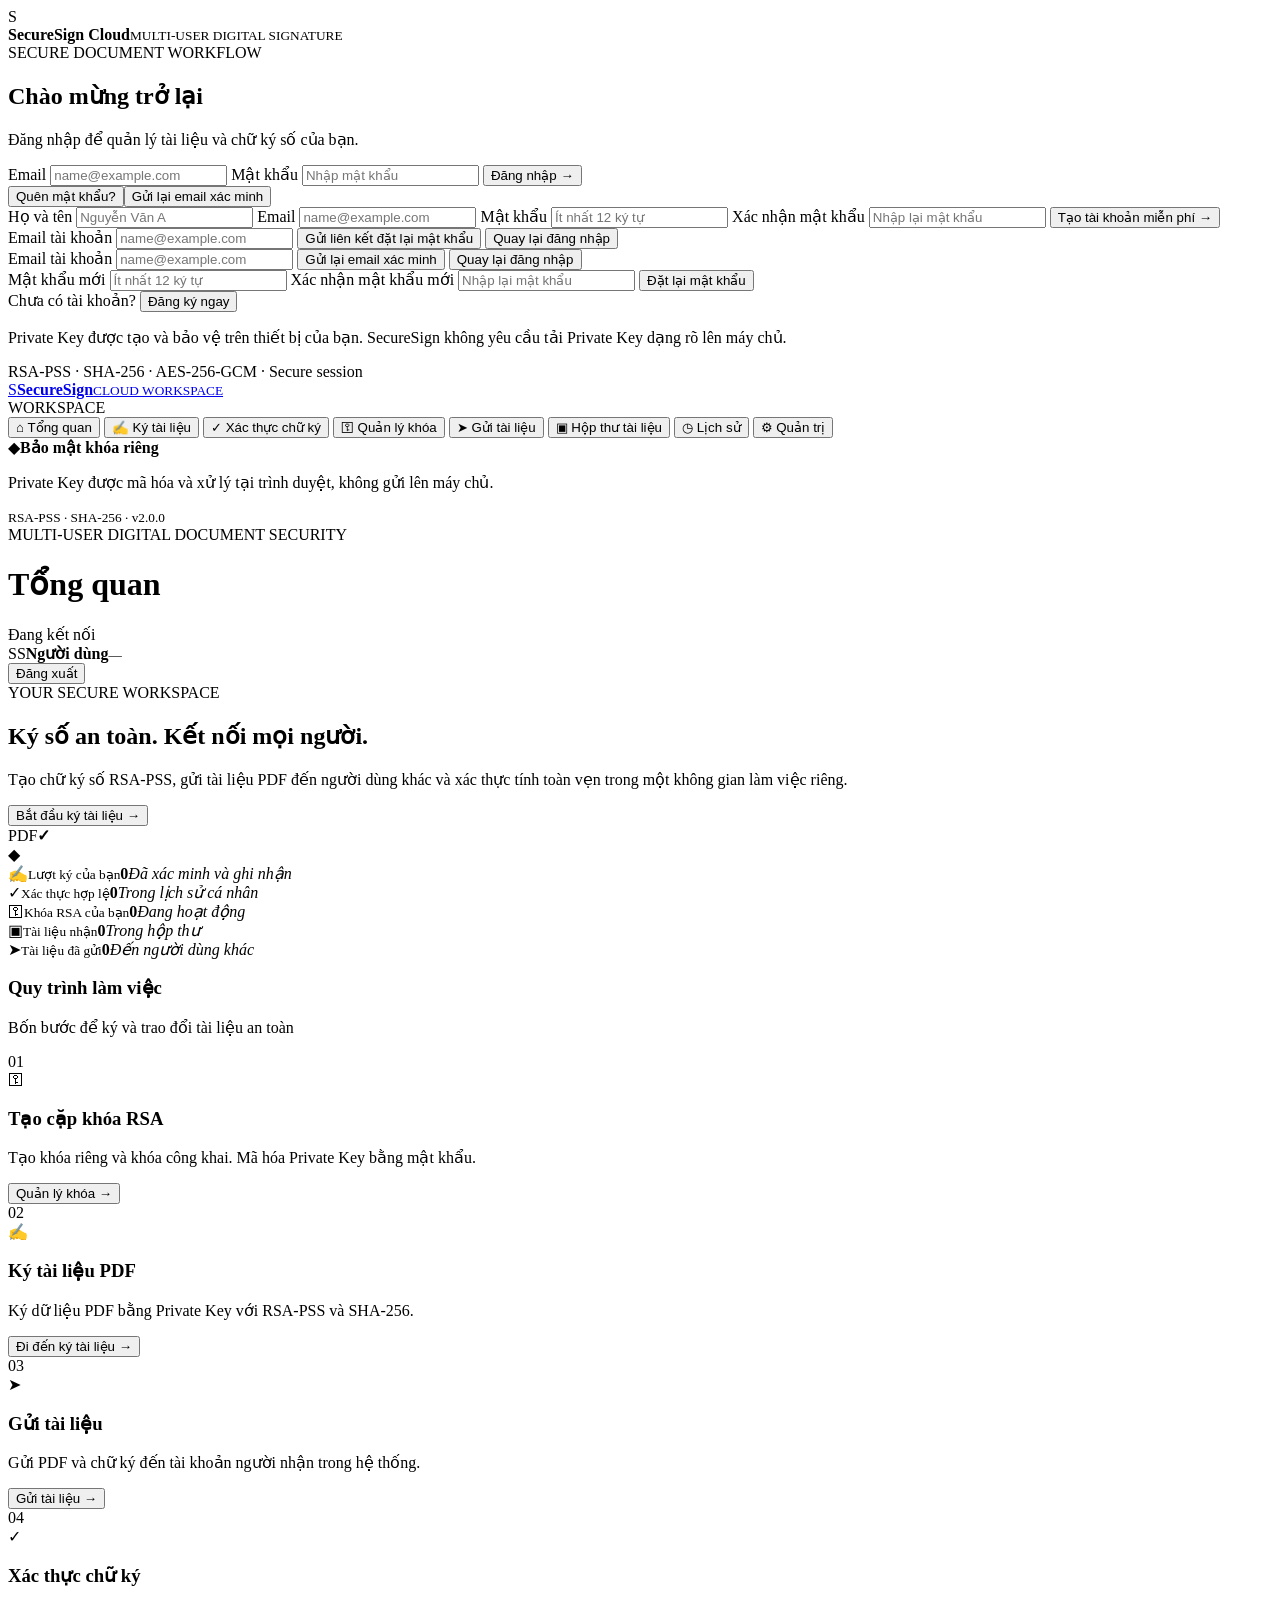
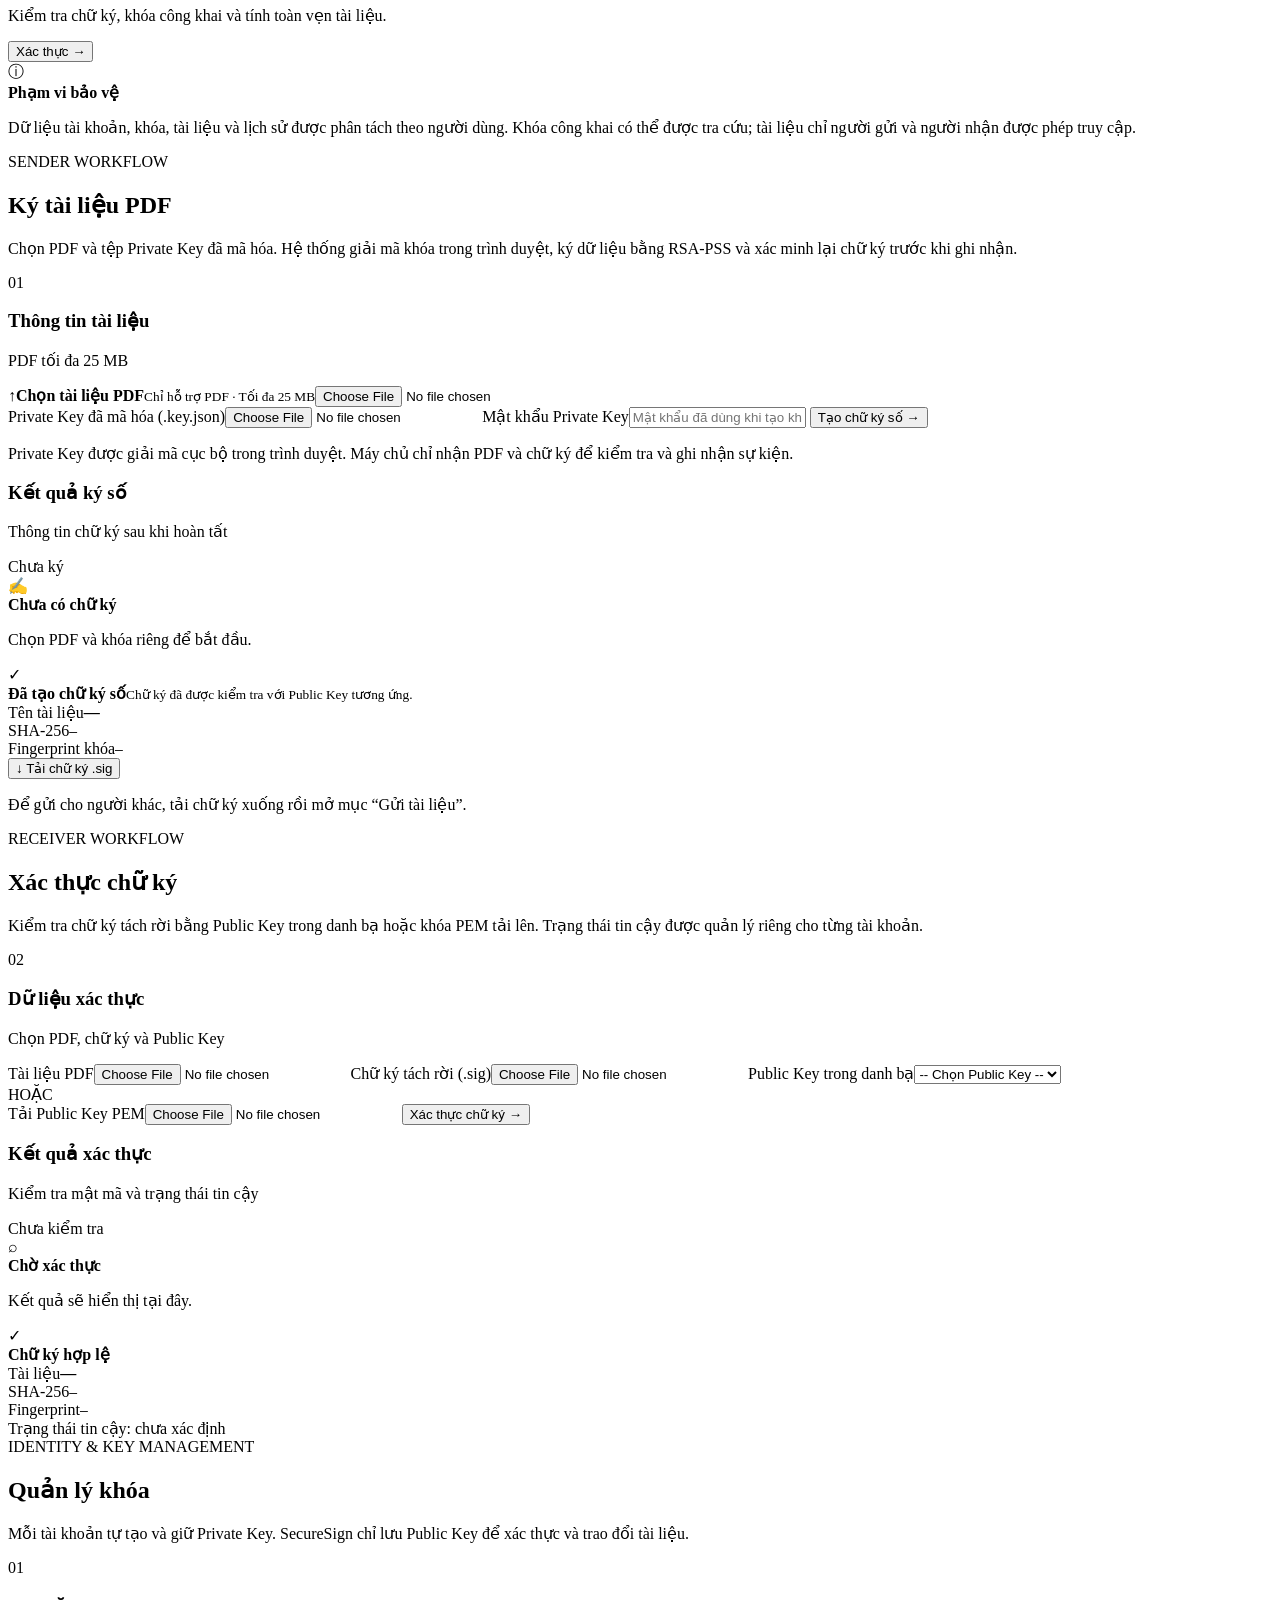
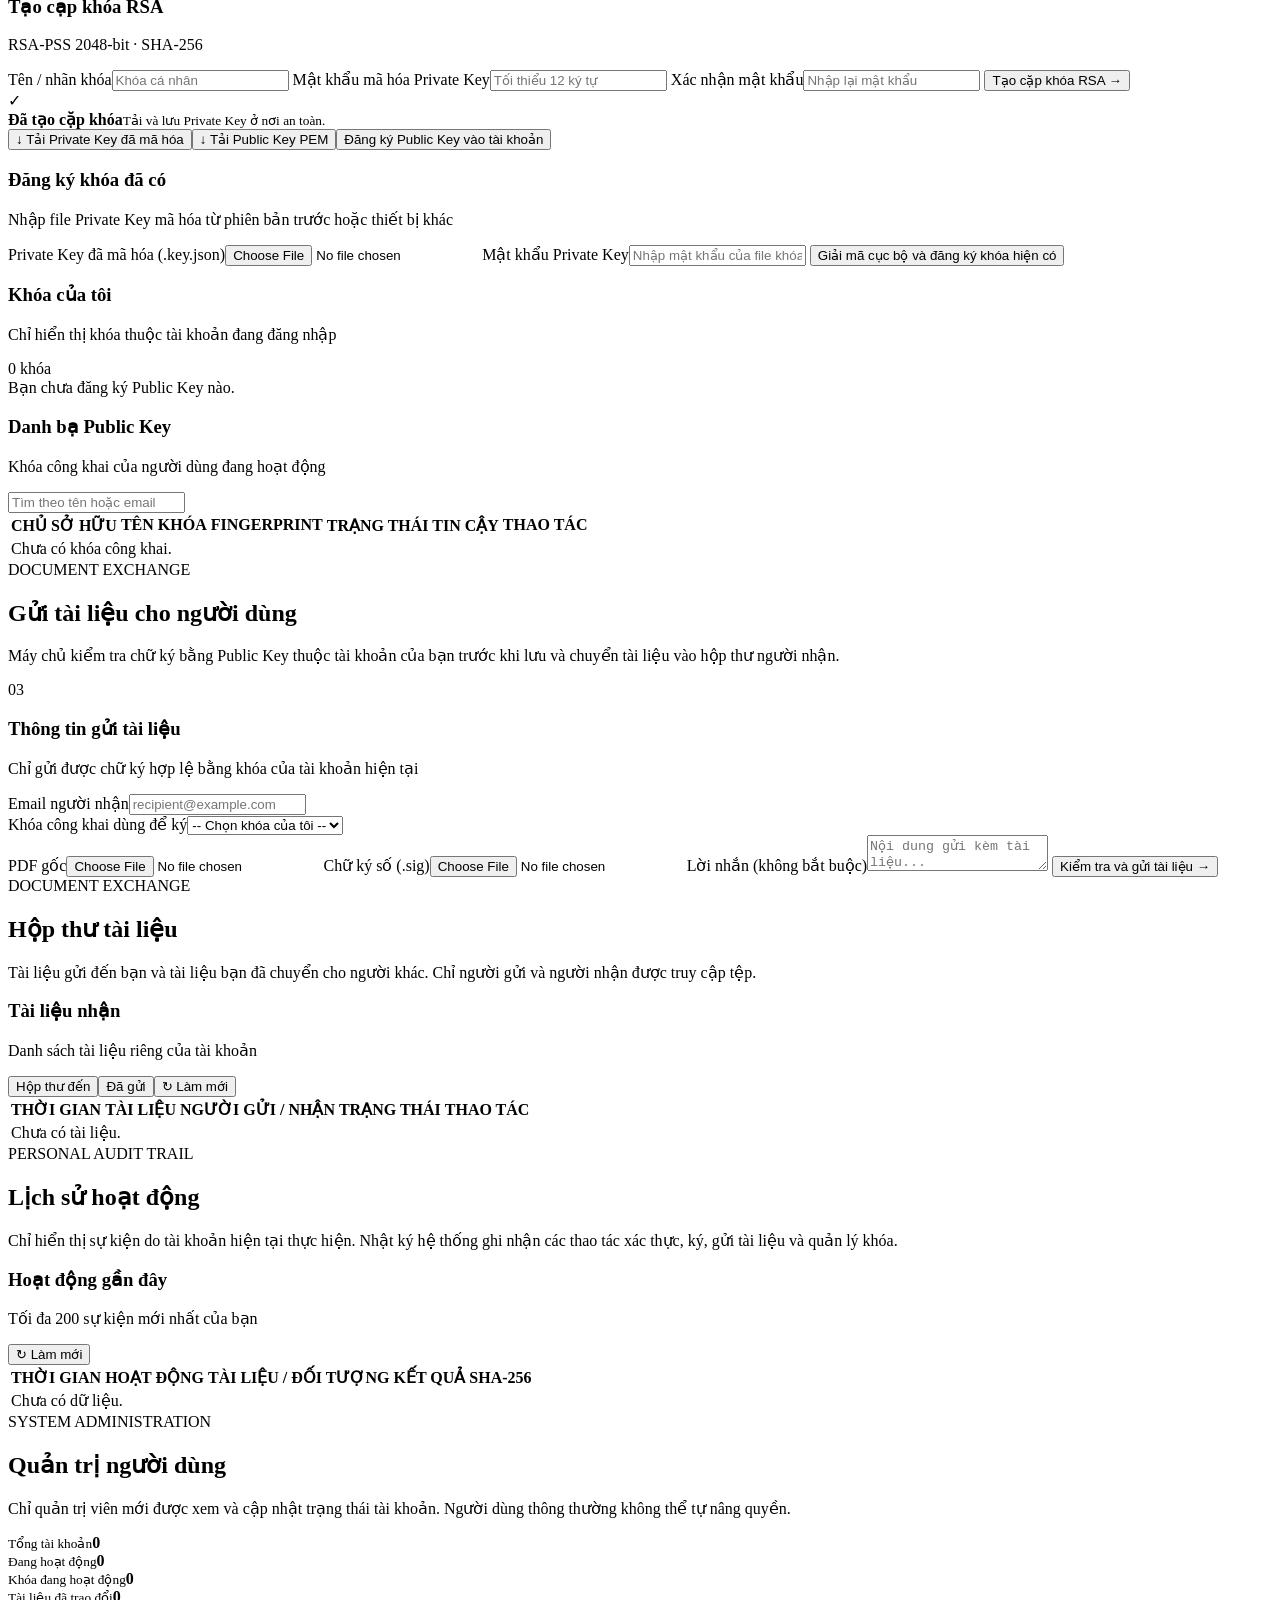
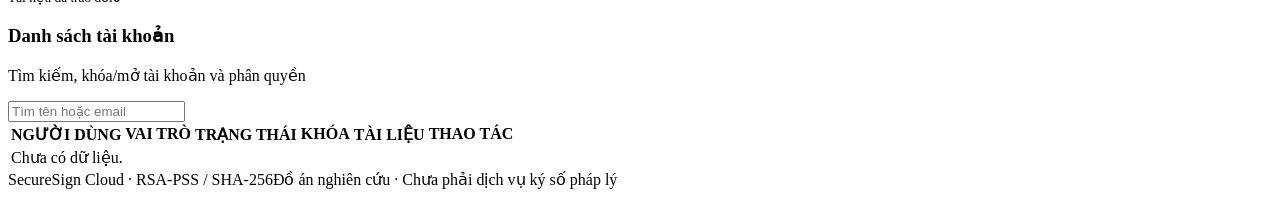
==== frontend/index.html @ 191f6a80 "Initial commit: PDF Digital Signature project" ====
<!DOCTYPE html>
<html lang="vi">
<head>
  <meta charset="UTF-8">
  <meta name="viewport" content="width=device-width, initial-scale=1.0">
  <meta name="description" content="SecureSign Cloud - nền tảng ký số và xác thực PDF đa người dùng">
  <meta name="theme-color" content="#142b4a">
  <title>SecureSign Cloud | PDF Digital Signature</title>
  <link rel="stylesheet" href="/static/style.css">
  <script src="/static/app.js" defer></script>
</head>
<body>
  <section id="auth-view" class="auth-view">
    <div class="auth-brand"><span class="brand-mark">S</span><div><strong>SecureSign Cloud</strong><small>MULTI-USER DIGITAL SIGNATURE</small></div></div>
    <div class="auth-card panel">
      <div class="auth-heading"><span class="eyebrow">SECURE DOCUMENT WORKFLOW</span><h1 id="auth-title">Chào mừng trở lại</h1><p id="auth-subtitle">Đăng nhập để quản lý tài liệu và chữ ký số của bạn.</p></div>
      <div id="auth-notice" class="notice hidden" role="status" aria-live="polite"></div>
      <form id="login-form" class="auth-form">
        <label class="field-label" for="login-email">Email</label>
        <input class="input" id="login-email" type="email" autocomplete="username" required maxlength="254" placeholder="name@example.com">
        <label class="field-label" for="login-password">Mật khẩu</label>
        <input class="input" id="login-password" type="password" autocomplete="current-password" required placeholder="Nhập mật khẩu">
        <button class="btn btn-primary full" type="submit" id="login-button">Đăng nhập <span>→</span></button>
        <div class="auth-links"><button type="button" id="forgot-password-link">Quên mật khẩu?</button><button type="button" id="resend-verification-link">Gửi lại email xác minh</button></div>
      </form>
      <form id="register-form" class="auth-form hidden">
        <label class="field-label" for="register-name">Họ và tên</label>
        <input class="input" id="register-name" autocomplete="name" required minlength="2" maxlength="120" placeholder="Nguyễn Văn A">
        <label class="field-label" for="register-email">Email</label>
        <input class="input" id="register-email" type="email" autocomplete="email" required maxlength="254" placeholder="name@example.com">
        <label class="field-label" for="register-password">Mật khẩu</label>
        <input class="input" id="register-password" type="password" autocomplete="new-password" required minlength="12" maxlength="128" placeholder="Ít nhất 12 ký tự">
        <label class="field-label" for="register-confirm">Xác nhận mật khẩu</label>
        <input class="input" id="register-confirm" type="password" autocomplete="new-password" required minlength="12" maxlength="128" placeholder="Nhập lại mật khẩu">
        <button class="btn btn-primary full" type="submit" id="register-button">Tạo tài khoản miễn phí <span>→</span></button>
      </form>
      <form id="forgot-form" class="auth-form hidden">
        <label class="field-label" for="forgot-email">Email tài khoản</label>
        <input class="input" id="forgot-email" type="email" required maxlength="254" placeholder="name@example.com">
        <button class="btn btn-primary full" type="submit" id="forgot-button">Gửi liên kết đặt lại mật khẩu</button>
        <button class="text-btn auth-back" type="button" data-auth-back>Quay lại đăng nhập</button>
      </form>
      <form id="resend-form" class="auth-form hidden">
        <label class="field-label" for="resend-email">Email tài khoản</label>
        <input class="input" id="resend-email" type="email" required maxlength="254" placeholder="name@example.com">
        <button class="btn btn-primary full" type="submit" id="resend-button">Gửi lại email xác minh</button>
        <button class="text-btn auth-back" type="button" data-auth-back>Quay lại đăng nhập</button>
      </form>
      <form id="reset-form" class="auth-form hidden">
        <input id="reset-token" type="hidden">
        <label class="field-label" for="reset-password">Mật khẩu mới</label>
        <input class="input" id="reset-password" type="password" required minlength="12" maxlength="128" autocomplete="new-password" placeholder="Ít nhất 12 ký tự">
        <label class="field-label" for="reset-confirm">Xác nhận mật khẩu mới</label>
        <input class="input" id="reset-confirm" type="password" required minlength="12" maxlength="128" autocomplete="new-password" placeholder="Nhập lại mật khẩu">
        <button class="btn btn-primary full" type="submit" id="reset-button">Đặt lại mật khẩu</button>
      </form>
      <div class="auth-switch" id="auth-switch"><span id="auth-switch-label">Chưa có tài khoản?</span> <button type="button" id="auth-switch-button">Đăng ký ngay</button></div>
      <p class="auth-footnote">Private Key được tạo và bảo vệ trên thiết bị của bạn. SecureSign không yêu cầu tải Private Key dạng rõ lên máy chủ.</p>
    </div>
    <div class="auth-bottom">RSA-PSS · SHA-256 · AES-256-GCM · Secure session</div>
  </section>

  <div id="app-shell" class="app-shell hidden">
    <aside class="sidebar">
      <a class="brand" href="#dashboard"><span class="brand-mark">S</span><span><strong>SecureSign</strong><small>CLOUD WORKSPACE</small></span></a>
      <div class="nav-label">WORKSPACE</div>
      <nav class="nav">
        <button class="nav-link active" data-page="dashboard"><span>⌂</span> Tổng quan</button>
        <button class="nav-link" data-page="sign"><span>✍</span> Ký tài liệu</button>
        <button class="nav-link" data-page="verify"><span>✓</span> Xác thực chữ ký</button>
        <button class="nav-link" data-page="keys"><span>⚿</span> Quản lý khóa</button>
        <button class="nav-link" data-page="send"><span>➤</span> Gửi tài liệu</button>
        <button class="nav-link" data-page="inbox"><span>▣</span> Hộp thư tài liệu</button>
        <button class="nav-link" data-page="history"><span>◷</span> Lịch sử</button>
        <button class="nav-link hidden" id="admin-nav" data-page="admin"><span>⚙</span> Quản trị</button>
      </nav>
      <div class="sidebar-bottom">
        <div class="security-note"><span class="shield">◆</span><strong>Bảo mật khóa riêng</strong><p>Private Key được mã hóa và xử lý tại trình duyệt, không gửi lên máy chủ.</p></div>
        <small>RSA-PSS · SHA-256 · v2.0.0</small>
      </div>
    </aside>

    <main class="main">
      <header class="topbar">
        <div><span class="top-kicker">MULTI-USER DIGITAL DOCUMENT SECURITY</span><h1 id="page-title">Tổng quan</h1></div>
        <div class="top-actions"><span class="connection"><i></i><span id="server-status">Đang kết nối</span></span><div class="user-chip"><span class="avatar" id="user-avatar">SS</span><span><strong id="user-name">Người dùng</strong><small id="user-email">—</small></span></div><button class="btn btn-outline small" id="logout-button">Đăng xuất</button></div>
      </header>
      <div id="notice" class="notice hidden" role="status" aria-live="polite"></div>

      <section class="page active" id="page-dashboard">
        <div class="welcome panel"><div><span class="eyebrow">YOUR SECURE WORKSPACE</span><h2>Ký số an toàn. Kết nối mọi người.</h2><p>Tạo chữ ký số RSA-PSS, gửi tài liệu PDF đến người dùng khác và xác thực tính toàn vẹn trong một không gian làm việc riêng.</p><button class="btn btn-primary" data-go="sign">Bắt đầu ký tài liệu <b>→</b></button></div><div class="hero-art"><div class="orbit orbit-one"></div><div class="orbit orbit-two"></div><div class="doc-art"><span>PDF</span><i></i><i></i><i></i><b>✓</b></div><div class="lock-art">◆</div></div></div>
        <div class="stats stats-five">
          <article class="stat panel"><span class="stat-icon blue">✍</span><small>Lượt ký của bạn</small><strong id="stat-sign">0</strong><em>Đã xác minh và ghi nhận</em></article>
          <article class="stat panel"><span class="stat-icon green">✓</span><small>Xác thực hợp lệ</small><strong id="stat-valid">0</strong><em>Trong lịch sử cá nhân</em></article>
          <article class="stat panel"><span class="stat-icon amber">⚿</span><small>Khóa RSA của bạn</small><strong id="stat-keys">0</strong><em>Đang hoạt động</em></article>
          <article class="stat panel"><span class="stat-icon blue">▣</span><small>Tài liệu nhận</small><strong id="stat-inbox">0</strong><em>Trong hộp thư</em></article>
          <article class="stat panel"><span class="stat-icon green">➤</span><small>Tài liệu đã gửi</small><strong id="stat-sent">0</strong><em>Đến người dùng khác</em></article>
        </div>
        <div class="section-heading"><div><h3>Quy trình làm việc</h3><p>Bốn bước để ký và trao đổi tài liệu an toàn</p></div></div>
        <div class="workflow workflow-four">
          <article class="workflow-card panel"><span>01</span><div class="wf-icon">⚿</div><h3>Tạo cặp khóa RSA</h3><p>Tạo khóa riêng và khóa công khai. Mã hóa Private Key bằng mật khẩu.</p><button class="text-btn" data-go="keys">Quản lý khóa →</button></article>
          <article class="workflow-card panel"><span>02</span><div class="wf-icon">✍</div><h3>Ký tài liệu PDF</h3><p>Ký dữ liệu PDF bằng Private Key với RSA-PSS và SHA-256.</p><button class="text-btn" data-go="sign">Đi đến ký tài liệu →</button></article>
          <article class="workflow-card panel"><span>03</span><div class="wf-icon">➤</div><h3>Gửi tài liệu</h3><p>Gửi PDF và chữ ký đến tài khoản người nhận trong hệ thống.</p><button class="text-btn" data-go="send">Gửi tài liệu →</button></article>
          <article class="workflow-card panel"><span>04</span><div class="wf-icon">✓</div><h3>Xác thực chữ ký</h3><p>Kiểm tra chữ ký, khóa công khai và tính toàn vẹn tài liệu.</p><button class="text-btn" data-go="verify">Xác thực →</button></article>
        </div>
        <div class="panel info-strip"><span>ⓘ</span><div><strong>Phạm vi bảo vệ</strong><p>Dữ liệu tài khoản, khóa, tài liệu và lịch sử được phân tách theo người dùng. Khóa công khai có thể được tra cứu; tài liệu chỉ người gửi và người nhận được phép truy cập.</p></div></div>
      </section>

      <section class="page" id="page-sign">
        <div class="page-intro"><span class="eyebrow">SENDER WORKFLOW</span><h2>Ký tài liệu PDF</h2><p>Chọn PDF và tệp Private Key đã mã hóa. Hệ thống giải mã khóa trong trình duyệt, ký dữ liệu bằng RSA-PSS và xác minh lại chữ ký trước khi ghi nhận.</p></div>
        <div class="two-col">
          <div class="panel form-panel">
            <div class="panel-title"><span class="step">01</span><div><h3>Thông tin tài liệu</h3><p>PDF tối đa 25 MB</p></div></div>
            <label class="dropzone" for="sign-pdf"><span class="upload-symbol">↑</span><strong>Chọn tài liệu PDF</strong><small>Chỉ hỗ trợ PDF · Tối đa 25 MB</small><input id="sign-pdf" type="file" accept="application/pdf,.pdf"></label>
            <div id="sign-file-info" class="file-info hidden"></div>
            <div class="divider"></div>
            <label class="field-label" for="sign-private-key">Private Key đã mã hóa (.key.json)</label><input class="file-input" id="sign-private-key" type="file" accept=".json,.key">
            <label class="field-label" for="sign-password">Mật khẩu Private Key</label><input class="input" id="sign-password" type="password" autocomplete="current-password" placeholder="Mật khẩu đã dùng khi tạo khóa">
            <button class="btn btn-primary full" id="sign-button">Tạo chữ ký số <span>→</span></button>
            <p class="microcopy">Private Key được giải mã cục bộ trong trình duyệt. Máy chủ chỉ nhận PDF và chữ ký để kiểm tra và ghi nhận sự kiện.</p>
          </div>
          <div class="panel result-panel"><div class="panel-title"><div><h3>Kết quả ký số</h3><p>Thông tin chữ ký sau khi hoàn tất</p></div><span class="pill neutral" id="sign-status">Chưa ký</span></div>
            <div class="result-empty" id="sign-empty"><div class="empty-icon">✍</div><strong>Chưa có chữ ký</strong><p>Chọn PDF và khóa riêng để bắt đầu.</p></div>
            <div id="sign-result" class="hidden"><div class="success-banner"><span>✓</span><div><strong>Đã tạo chữ ký số</strong><small>Chữ ký đã được kiểm tra với Public Key tương ứng.</small></div></div><div class="detail-row"><span>Tên tài liệu</span><strong id="signed-name">—</strong></div><div class="detail-row"><span>SHA-256</span><code id="signed-hash">—</code></div><div class="detail-row"><span>Fingerprint khóa</span><code id="signed-fingerprint">—</code></div><button class="btn btn-secondary full" id="download-signature">↓ Tải chữ ký .sig</button><p class="microcopy">Để gửi cho người khác, tải chữ ký xuống rồi mở mục “Gửi tài liệu”.</p></div>
          </div>
        </div>
      </section>

      <section class="page" id="page-verify">
        <div class="page-intro"><span class="eyebrow">RECEIVER WORKFLOW</span><h2>Xác thực chữ ký</h2><p>Kiểm tra chữ ký tách rời bằng Public Key trong danh bạ hoặc khóa PEM tải lên. Trạng thái tin cậy được quản lý riêng cho từng tài khoản.</p></div>
        <div class="two-col"><div class="panel form-panel"><div class="panel-title"><span class="step">02</span><div><h3>Dữ liệu xác thực</h3><p>Chọn PDF, chữ ký và Public Key</p></div></div>
          <label class="field-label" for="verify-pdf">Tài liệu PDF</label><input class="file-input" id="verify-pdf" type="file" accept="application/pdf,.pdf">
          <label class="field-label" for="verify-signature">Chữ ký tách rời (.sig)</label><input class="file-input" id="verify-signature" type="file" accept=".sig,application/octet-stream">
          <label class="field-label" for="verify-key-select">Public Key trong danh bạ</label><select class="input" id="verify-key-select"><option value="">-- Chọn Public Key --</option></select>
          <div class="or-divider"><span>HOẶC</span></div><label class="field-label" for="verify-public-key">Tải Public Key PEM</label><input class="file-input" id="verify-public-key" type="file" accept=".pem,.pub,.txt">
          <button class="btn btn-primary full" id="verify-button">Xác thực chữ ký <span>→</span></button>
        </div><div class="panel result-panel"><div class="panel-title"><div><h3>Kết quả xác thực</h3><p>Kiểm tra mật mã và trạng thái tin cậy</p></div><span class="pill neutral" id="verify-status">Chưa kiểm tra</span></div><div class="result-empty" id="verify-empty"><div class="empty-icon">⌕</div><strong>Chờ xác thực</strong><p>Kết quả sẽ hiển thị tại đây.</p></div><div id="verify-result" class="hidden"><div id="verify-banner" class="success-banner"><span id="verify-symbol">✓</span><div><strong id="verify-heading">Chữ ký hợp lệ</strong><small id="verify-message"></small></div></div><div class="detail-row"><span>Tài liệu</span><strong id="verify-name">—</strong></div><div class="detail-row"><span>SHA-256</span><code id="verify-hash">—</code></div><div class="detail-row"><span>Fingerprint</span><code id="verify-fingerprint">—</code></div><div class="trust-box" id="trust-box">Trạng thái tin cậy: chưa xác định</div></div></div></div>
      </section>

      <section class="page" id="page-keys">
        <div class="page-intro"><span class="eyebrow">IDENTITY & KEY MANAGEMENT</span><h2>Quản lý khóa</h2><p>Mỗi tài khoản tự tạo và giữ Private Key. SecureSign chỉ lưu Public Key để xác thực và trao đổi tài liệu.</p></div>
        <div class="two-col keys-layout"><div class="panel form-panel"><div class="panel-title"><span class="step">01</span><div><h3>Tạo cặp khóa RSA</h3><p>RSA-PSS 2048-bit · SHA-256</p></div></div>
          <label class="field-label" for="key-owner">Tên / nhãn khóa</label><input class="input" id="key-owner" maxlength="100" placeholder="Khóa cá nhân">
          <label class="field-label" for="new-key-password">Mật khẩu mã hóa Private Key</label><input class="input" id="new-key-password" type="password" autocomplete="new-password" placeholder="Tối thiểu 12 ký tự">
          <label class="field-label" for="confirm-key-password">Xác nhận mật khẩu</label><input class="input" id="confirm-key-password" type="password" autocomplete="new-password" placeholder="Nhập lại mật khẩu">
          <button class="btn btn-primary full" id="generate-keys">Tạo cặp khóa RSA <span>→</span></button>
          <div id="generated-key-result" class="key-generated hidden"><div class="success-banner"><span>✓</span><div><strong>Đã tạo cặp khóa</strong><small>Tải và lưu Private Key ở nơi an toàn.</small></div></div><button class="btn btn-secondary full" id="download-private">↓ Tải Private Key đã mã hóa</button><button class="btn btn-secondary full" id="download-public">↓ Tải Public Key PEM</button><button class="btn btn-outline full" id="register-generated">Đăng ký Public Key vào tài khoản</button></div>
          <div class="divider"></div>
          <div class="panel-title"><div><h3>Đăng ký khóa đã có</h3><p>Nhập file Private Key mã hóa từ phiên bản trước hoặc thiết bị khác</p></div></div>
          <label class="field-label" for="import-key-file">Private Key đã mã hóa (.key.json)</label><input class="file-input" id="import-key-file" type="file" accept=".json,.key">
          <label class="field-label" for="import-key-password">Mật khẩu Private Key</label><input class="input" id="import-key-password" type="password" autocomplete="current-password" placeholder="Nhập mật khẩu của file khóa">
          <button class="btn btn-outline full" id="import-register-key">Giải mã cục bộ và đăng ký khóa hiện có</button>
        </div><div class="panel form-panel"><div class="panel-title"><div><h3>Khóa của tôi</h3><p>Chỉ hiển thị khóa thuộc tài khoản đang đăng nhập</p></div><span class="pill neutral" id="key-count">0 khóa</span></div><div id="my-keys-list" class="list-empty">Bạn chưa đăng ký Public Key nào.</div></div></div>
        <div class="panel table-panel directory-panel"><div class="table-toolbar"><div><h3>Danh bạ Public Key</h3><p>Khóa công khai của người dùng đang hoạt động</p></div><input class="input directory-search" id="directory-search" placeholder="Tìm theo tên hoặc email"></div><div class="table-wrap"><table><thead><tr><th>CHỦ SỞ HỮU</th><th>TÊN KHÓA</th><th>FINGERPRINT</th><th>TRẠNG THÁI TIN CẬY</th><th>THAO TÁC</th></tr></thead><tbody id="directory-body"><tr><td colspan="5" class="empty-cell">Chưa có khóa công khai.</td></tr></tbody></table></div></div>
      </section>

      <section class="page" id="page-send">
        <div class="page-intro"><span class="eyebrow">DOCUMENT EXCHANGE</span><h2>Gửi tài liệu cho người dùng</h2><p>Máy chủ kiểm tra chữ ký bằng Public Key thuộc tài khoản của bạn trước khi lưu và chuyển tài liệu vào hộp thư người nhận.</p></div>
        <div class="panel form-panel send-panel"><div class="panel-title"><span class="step">03</span><div><h3>Thông tin gửi tài liệu</h3><p>Chỉ gửi được chữ ký hợp lệ bằng khóa của tài khoản hiện tại</p></div></div>
          <div class="two-col send-fields"><div><label class="field-label" for="send-recipient">Email người nhận</label><input class="input" id="send-recipient" type="email" maxlength="254" placeholder="recipient@example.com"></div><div><label class="field-label" for="send-key-select">Khóa công khai dùng để ký</label><select class="input" id="send-key-select"><option value="">-- Chọn khóa của tôi --</option></select></div></div>
          <label class="field-label" for="send-pdf">PDF gốc</label><input class="file-input" id="send-pdf" type="file" accept="application/pdf,.pdf">
          <label class="field-label" for="send-signature">Chữ ký số (.sig)</label><input class="file-input" id="send-signature" type="file" accept=".sig,application/octet-stream">
          <label class="field-label" for="send-message">Lời nhắn (không bắt buộc)</label><textarea class="input message-input" id="send-message" maxlength="1000" placeholder="Nội dung gửi kèm tài liệu..."></textarea>
          <button class="btn btn-primary" id="send-button">Kiểm tra và gửi tài liệu <span>→</span></button>
        </div>
      </section>

      <section class="page" id="page-inbox">
        <div class="page-intro"><span class="eyebrow">DOCUMENT EXCHANGE</span><h2>Hộp thư tài liệu</h2><p>Tài liệu gửi đến bạn và tài liệu bạn đã chuyển cho người khác. Chỉ người gửi và người nhận được truy cập tệp.</p></div>
        <div class="panel table-panel"><div class="table-toolbar"><div><h3 id="documents-heading">Tài liệu nhận</h3><p>Danh sách tài liệu riêng của tài khoản</p></div><div class="toolbar-actions"><button class="btn btn-outline small active" data-doc-mode="inbox">Hộp thư đến</button><button class="btn btn-outline small" data-doc-mode="sent">Đã gửi</button><button class="btn btn-outline small" id="refresh-documents">↻ Làm mới</button></div></div><div class="table-wrap"><table><thead><tr><th>THỜI GIAN</th><th>TÀI LIỆU</th><th>NGƯỜI GỬI / NHẬN</th><th>TRẠNG THÁI</th><th>THAO TÁC</th></tr></thead><tbody id="documents-body"><tr><td colspan="5" class="empty-cell">Chưa có tài liệu.</td></tr></tbody></table></div></div>
      </section>

      <section class="page" id="page-history">
        <div class="page-intro"><span class="eyebrow">PERSONAL AUDIT TRAIL</span><h2>Lịch sử hoạt động</h2><p>Chỉ hiển thị sự kiện do tài khoản hiện tại thực hiện. Nhật ký hệ thống ghi nhận các thao tác xác thực, ký, gửi tài liệu và quản lý khóa.</p></div>
        <div class="panel table-panel"><div class="table-toolbar"><div><h3>Hoạt động gần đây</h3><p>Tối đa 200 sự kiện mới nhất của bạn</p></div><button class="btn btn-outline small" id="refresh-history">↻ Làm mới</button></div><div class="table-wrap"><table><thead><tr><th>THỜI GIAN</th><th>HOẠT ĐỘNG</th><th>TÀI LIỆU / ĐỐI TƯỢNG</th><th>KẾT QUẢ</th><th>SHA-256</th></tr></thead><tbody id="history-body"><tr><td colspan="5" class="empty-cell">Chưa có dữ liệu.</td></tr></tbody></table></div></div>
      </section>

      <section class="page" id="page-admin">
        <div class="page-intro"><span class="eyebrow">SYSTEM ADMINISTRATION</span><h2>Quản trị người dùng</h2><p>Chỉ quản trị viên mới được xem và cập nhật trạng thái tài khoản. Người dùng thông thường không thể tự nâng quyền.</p></div>
        <div class="stats stats-four"><article class="stat panel"><small>Tổng tài khoản</small><strong id="admin-total-users">0</strong></article><article class="stat panel"><small>Đang hoạt động</small><strong id="admin-active-users">0</strong></article><article class="stat panel"><small>Khóa đang hoạt động</small><strong id="admin-total-keys">0</strong></article><article class="stat panel"><small>Tài liệu đã trao đổi</small><strong id="admin-total-docs">0</strong></article></div>
        <div class="panel table-panel"><div class="table-toolbar"><div><h3>Danh sách tài khoản</h3><p>Tìm kiếm, khóa/mở tài khoản và phân quyền</p></div><input class="input directory-search" id="admin-search" placeholder="Tìm tên hoặc email"></div><div class="table-wrap"><table><thead><tr><th>NGƯỜI DÙNG</th><th>VAI TRÒ</th><th>TRẠNG THÁI</th><th>KHÓA</th><th>TÀI LIỆU</th><th>THAO TÁC</th></tr></thead><tbody id="admin-users-body"><tr><td colspan="6" class="empty-cell">Chưa có dữ liệu.</td></tr></tbody></table></div></div>
      </section>
      <footer class="app-footer"><span>SecureSign Cloud · RSA-PSS / SHA-256</span><span>Đồ án nghiên cứu · Chưa phải dịch vụ ký số pháp lý</span></footer>
    </main>
  </div>
</body>
</html>
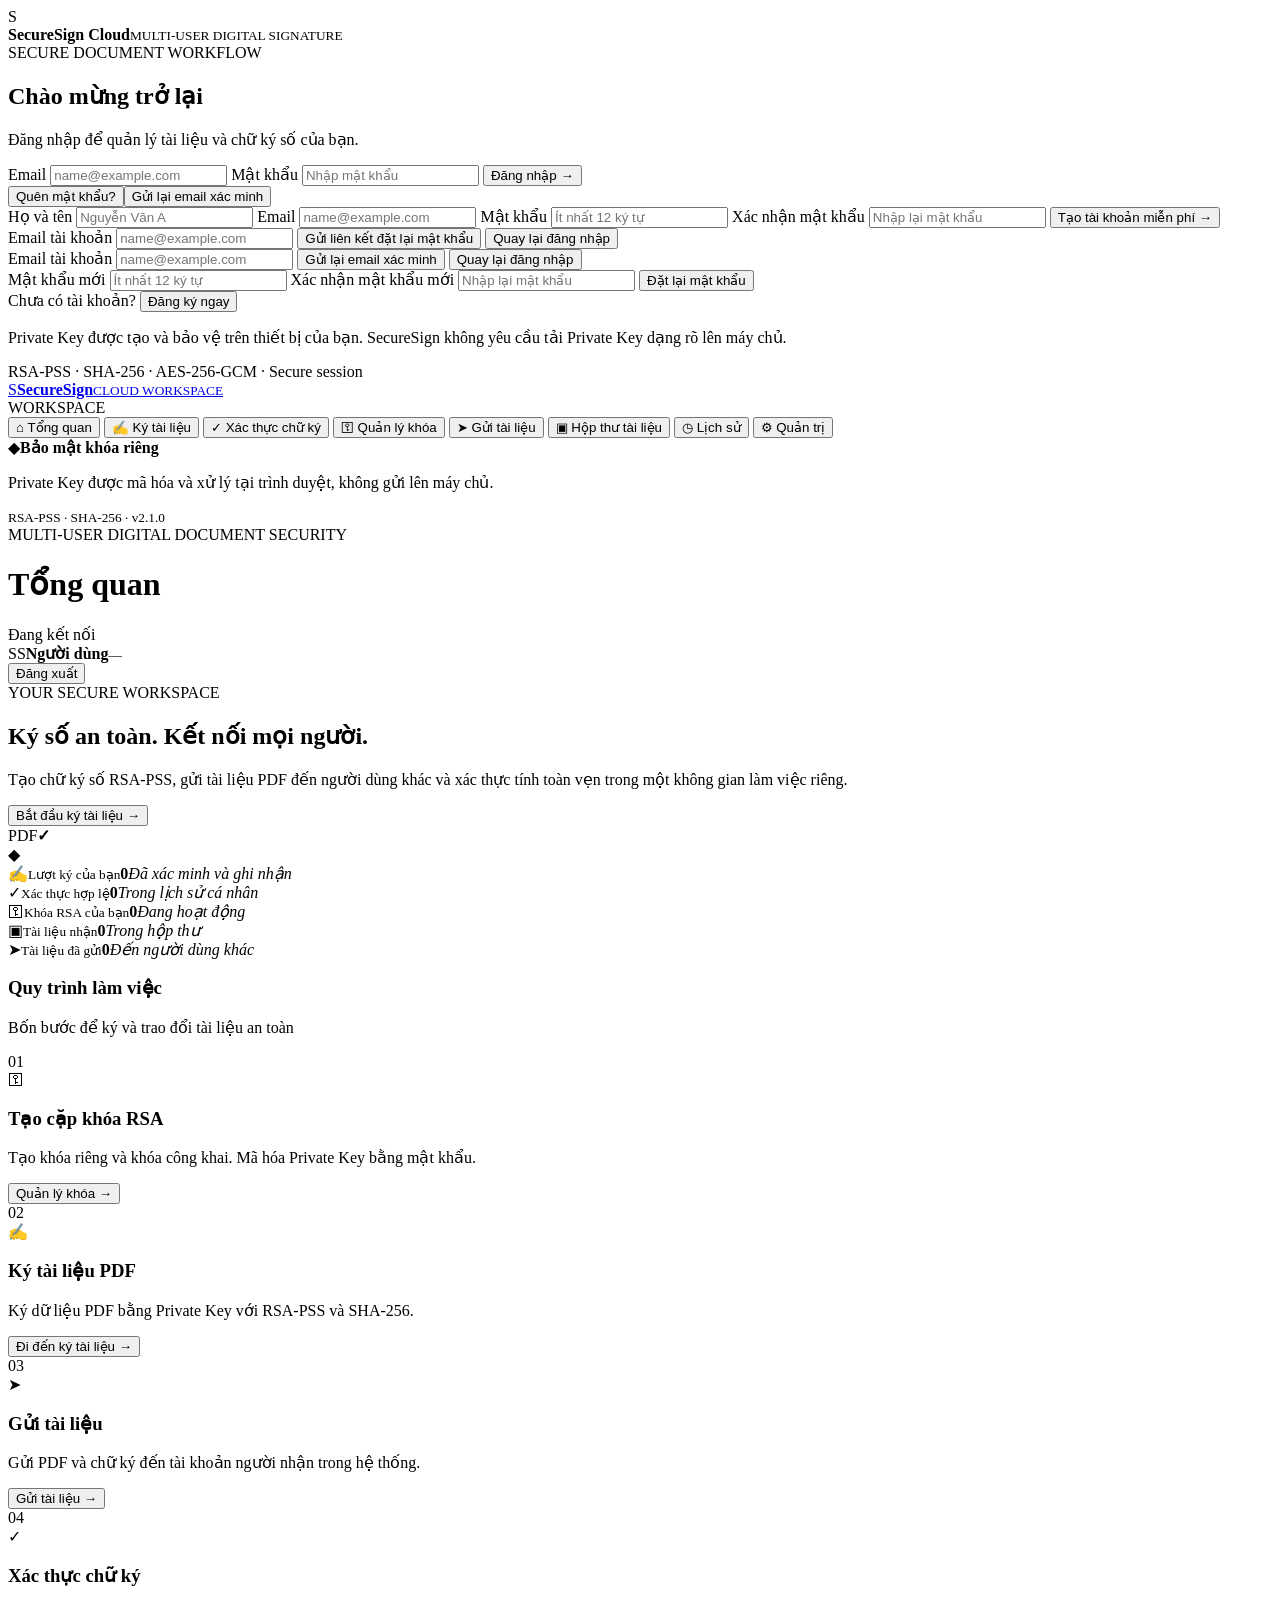
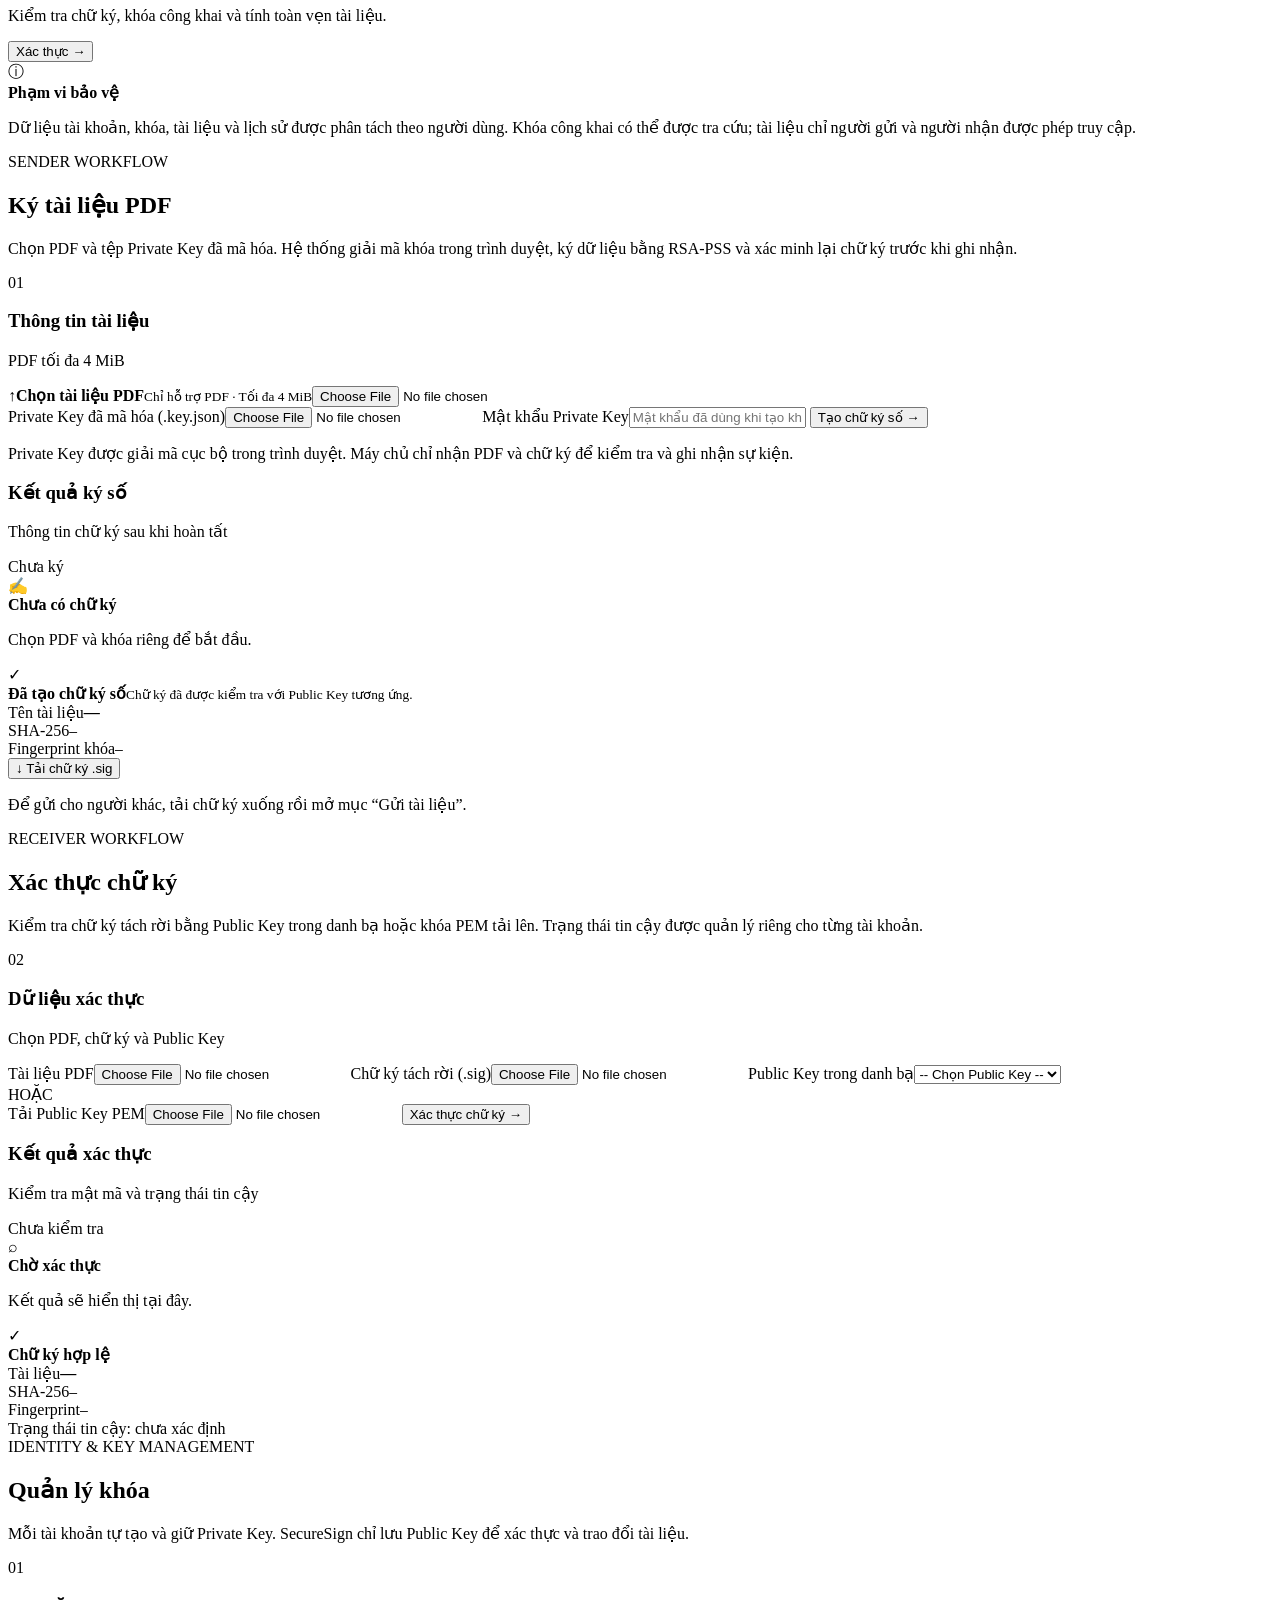
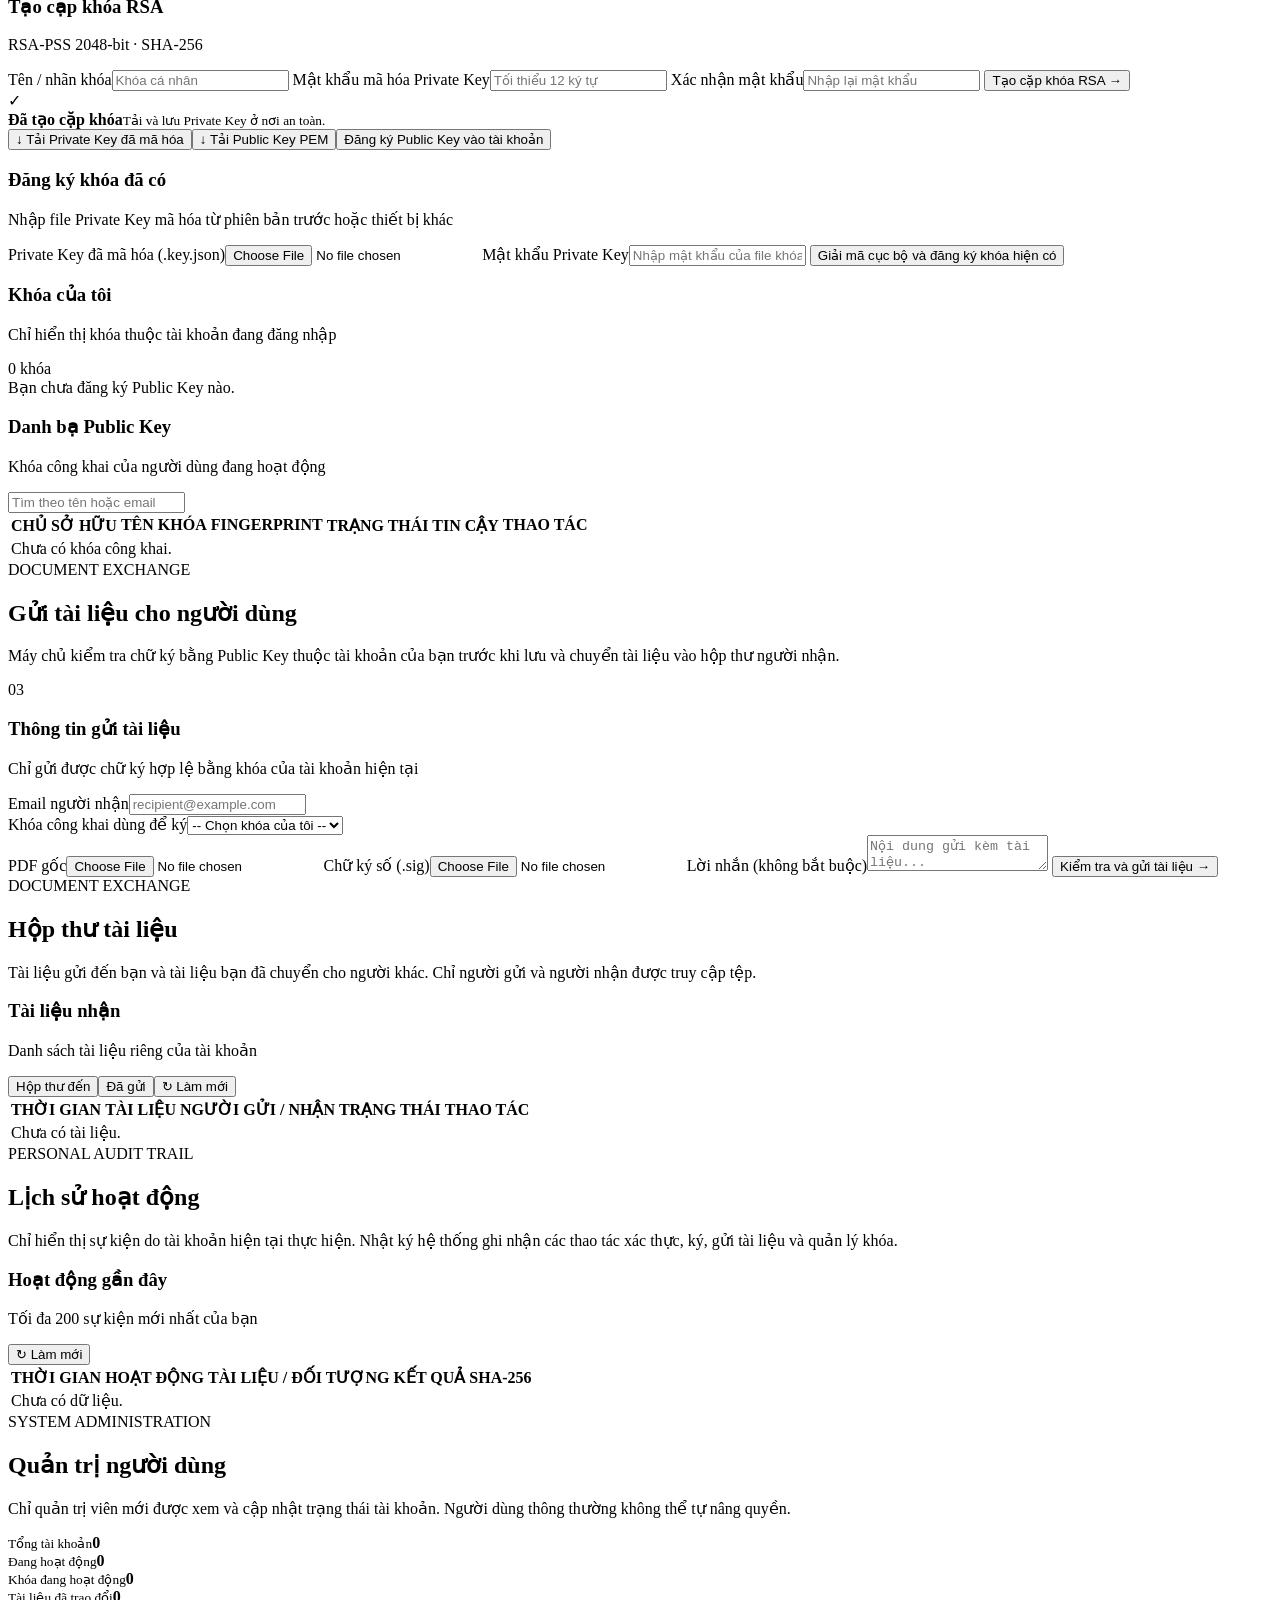
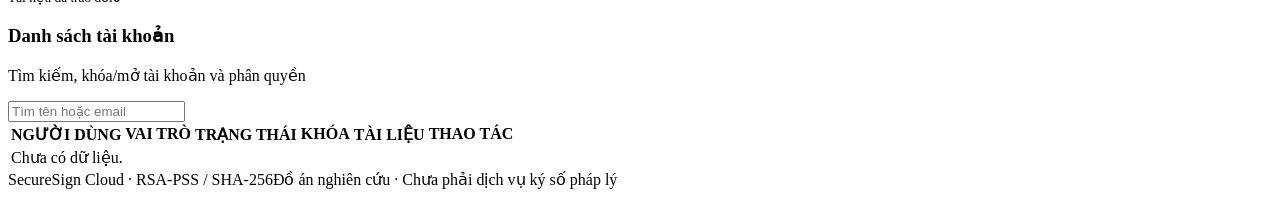
==== commit b57582f3: "feat: add multi-user support" ====
--- a/frontend/index.html
+++ b/frontend/index.html
@@ -76,7 +76,7 @@
       </nav>
       <div class="sidebar-bottom">
         <div class="security-note"><span class="shield">◆</span><strong>Bảo mật khóa riêng</strong><p>Private Key được mã hóa và xử lý tại trình duyệt, không gửi lên máy chủ.</p></div>
-        <small>RSA-PSS · SHA-256 · v2.0.0</small>
+        <small>RSA-PSS · SHA-256 · v2.1.0</small>
       </div>
     </aside>
 
@@ -110,8 +110,8 @@
         <div class="page-intro"><span class="eyebrow">SENDER WORKFLOW</span><h2>Ký tài liệu PDF</h2><p>Chọn PDF và tệp Private Key đã mã hóa. Hệ thống giải mã khóa trong trình duyệt, ký dữ liệu bằng RSA-PSS và xác minh lại chữ ký trước khi ghi nhận.</p></div>
         <div class="two-col">
           <div class="panel form-panel">
-            <div class="panel-title"><span class="step">01</span><div><h3>Thông tin tài liệu</h3><p>PDF tối đa 25 MB</p></div></div>
-            <label class="dropzone" for="sign-pdf"><span class="upload-symbol">↑</span><strong>Chọn tài liệu PDF</strong><small>Chỉ hỗ trợ PDF · Tối đa 25 MB</small><input id="sign-pdf" type="file" accept="application/pdf,.pdf"></label>
+            <div class="panel-title"><span class="step">01</span><div><h3>Thông tin tài liệu</h3><p>PDF tối đa 4 MiB</p></div></div>
+            <label class="dropzone" for="sign-pdf"><span class="upload-symbol">↑</span><strong>Chọn tài liệu PDF</strong><small>Chỉ hỗ trợ PDF · Tối đa 4 MiB</small><input id="sign-pdf" type="file" accept="application/pdf,.pdf"></label>
             <div id="sign-file-info" class="file-info hidden"></div>
             <div class="divider"></div>
             <label class="field-label" for="sign-private-key">Private Key đã mã hóa (.key.json)</label><input class="file-input" id="sign-private-key" type="file" accept=".json,.key">
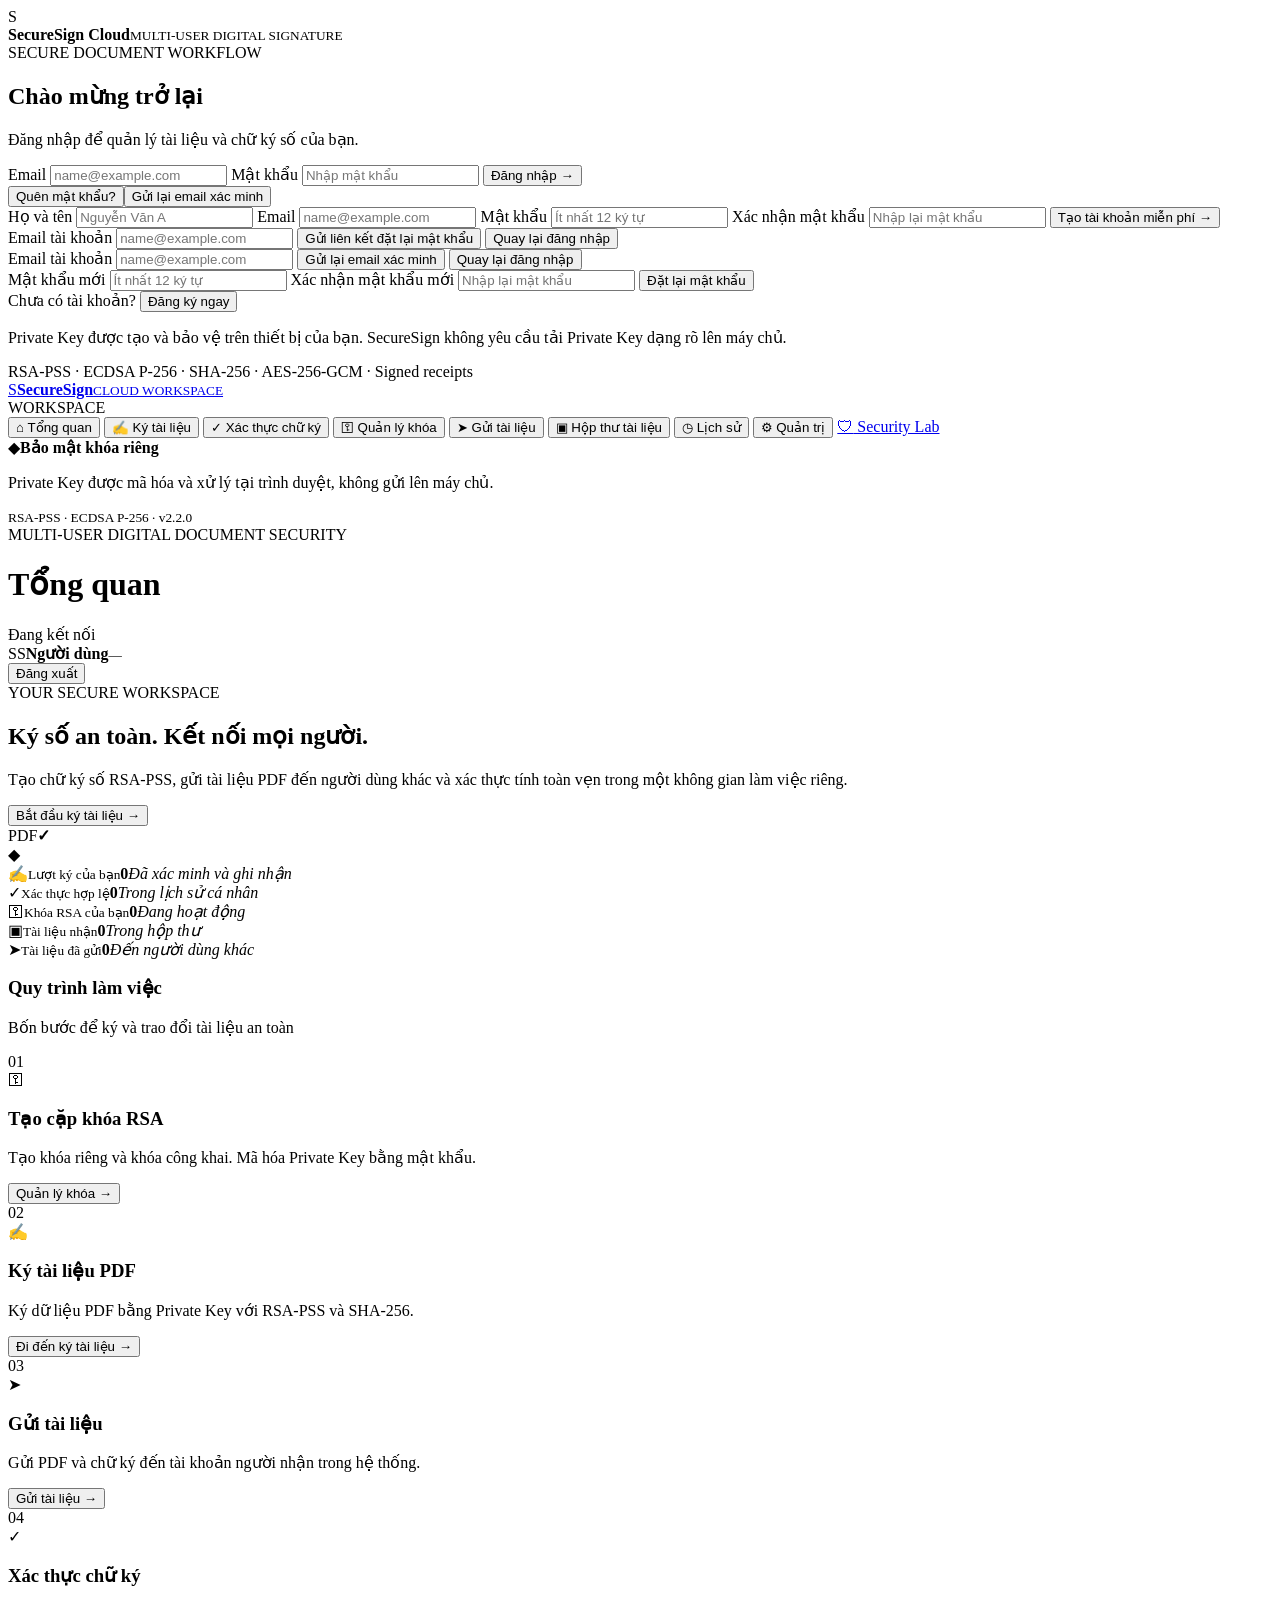
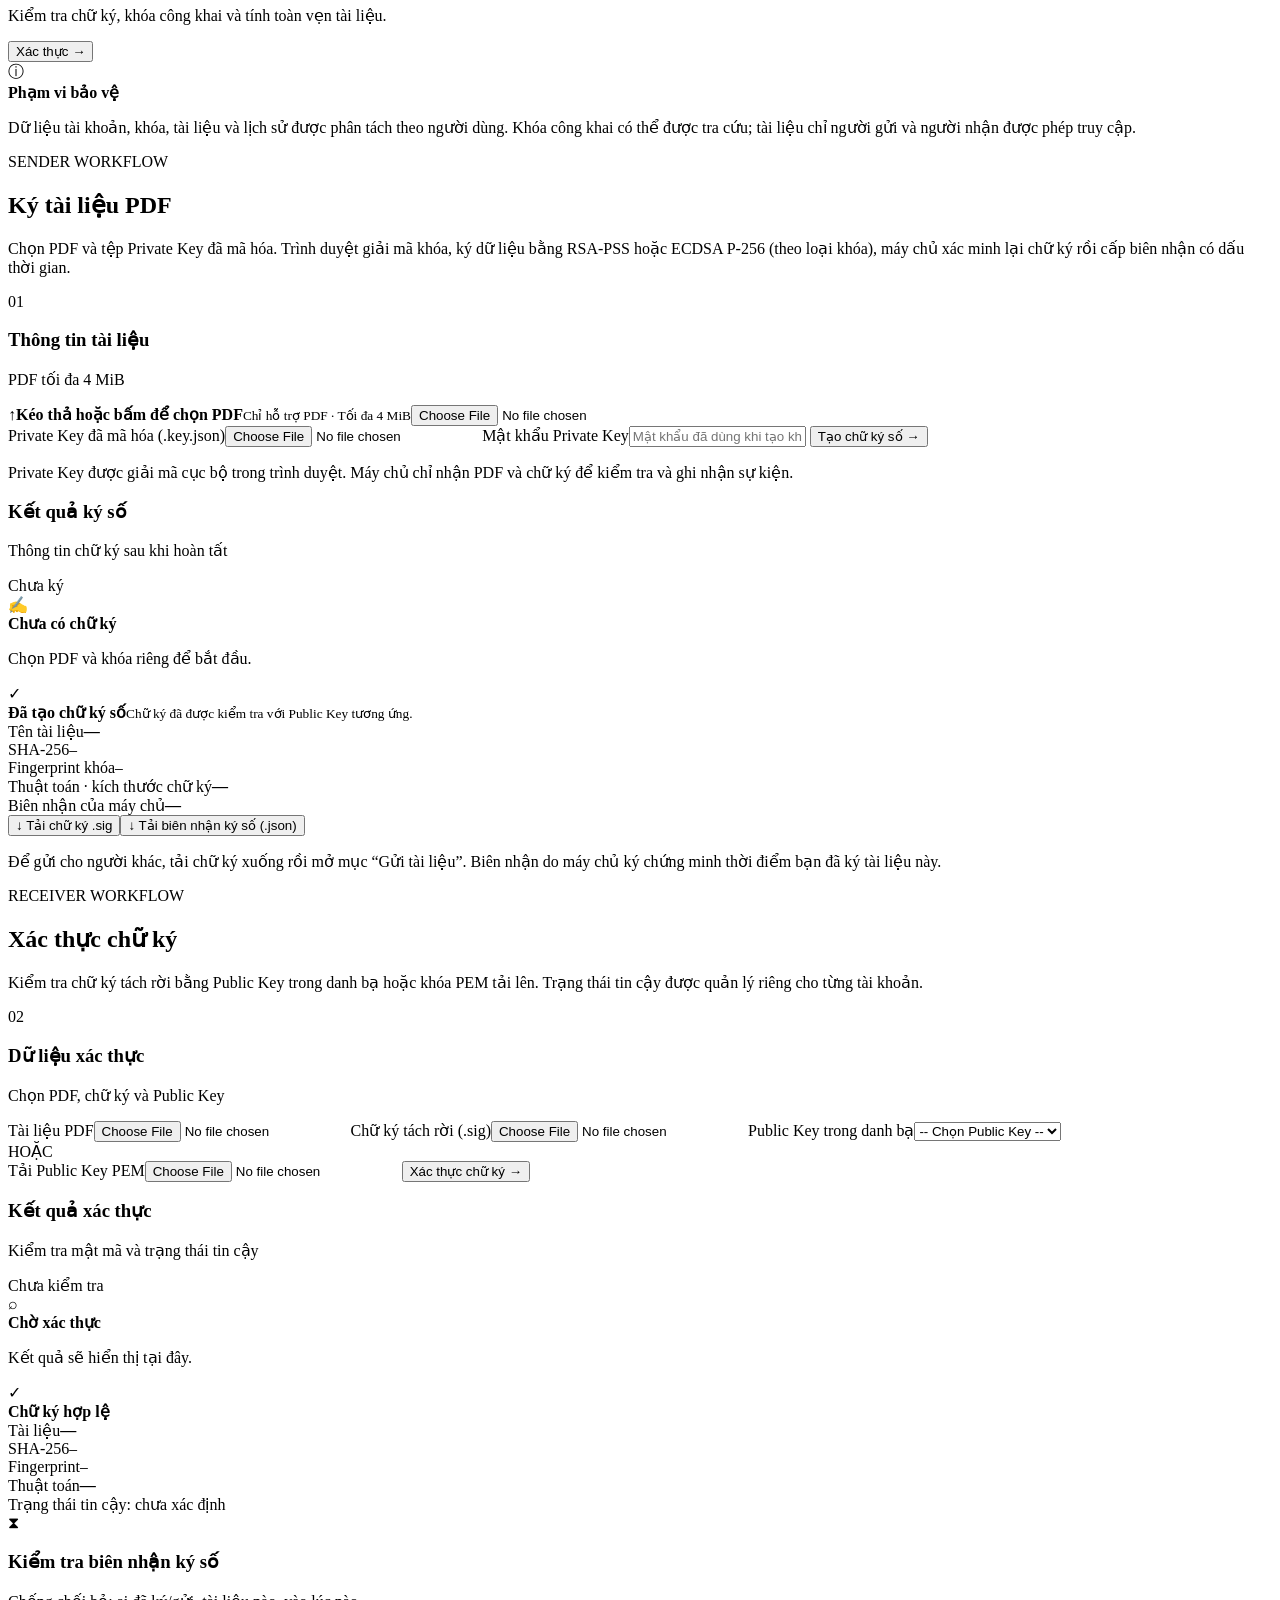
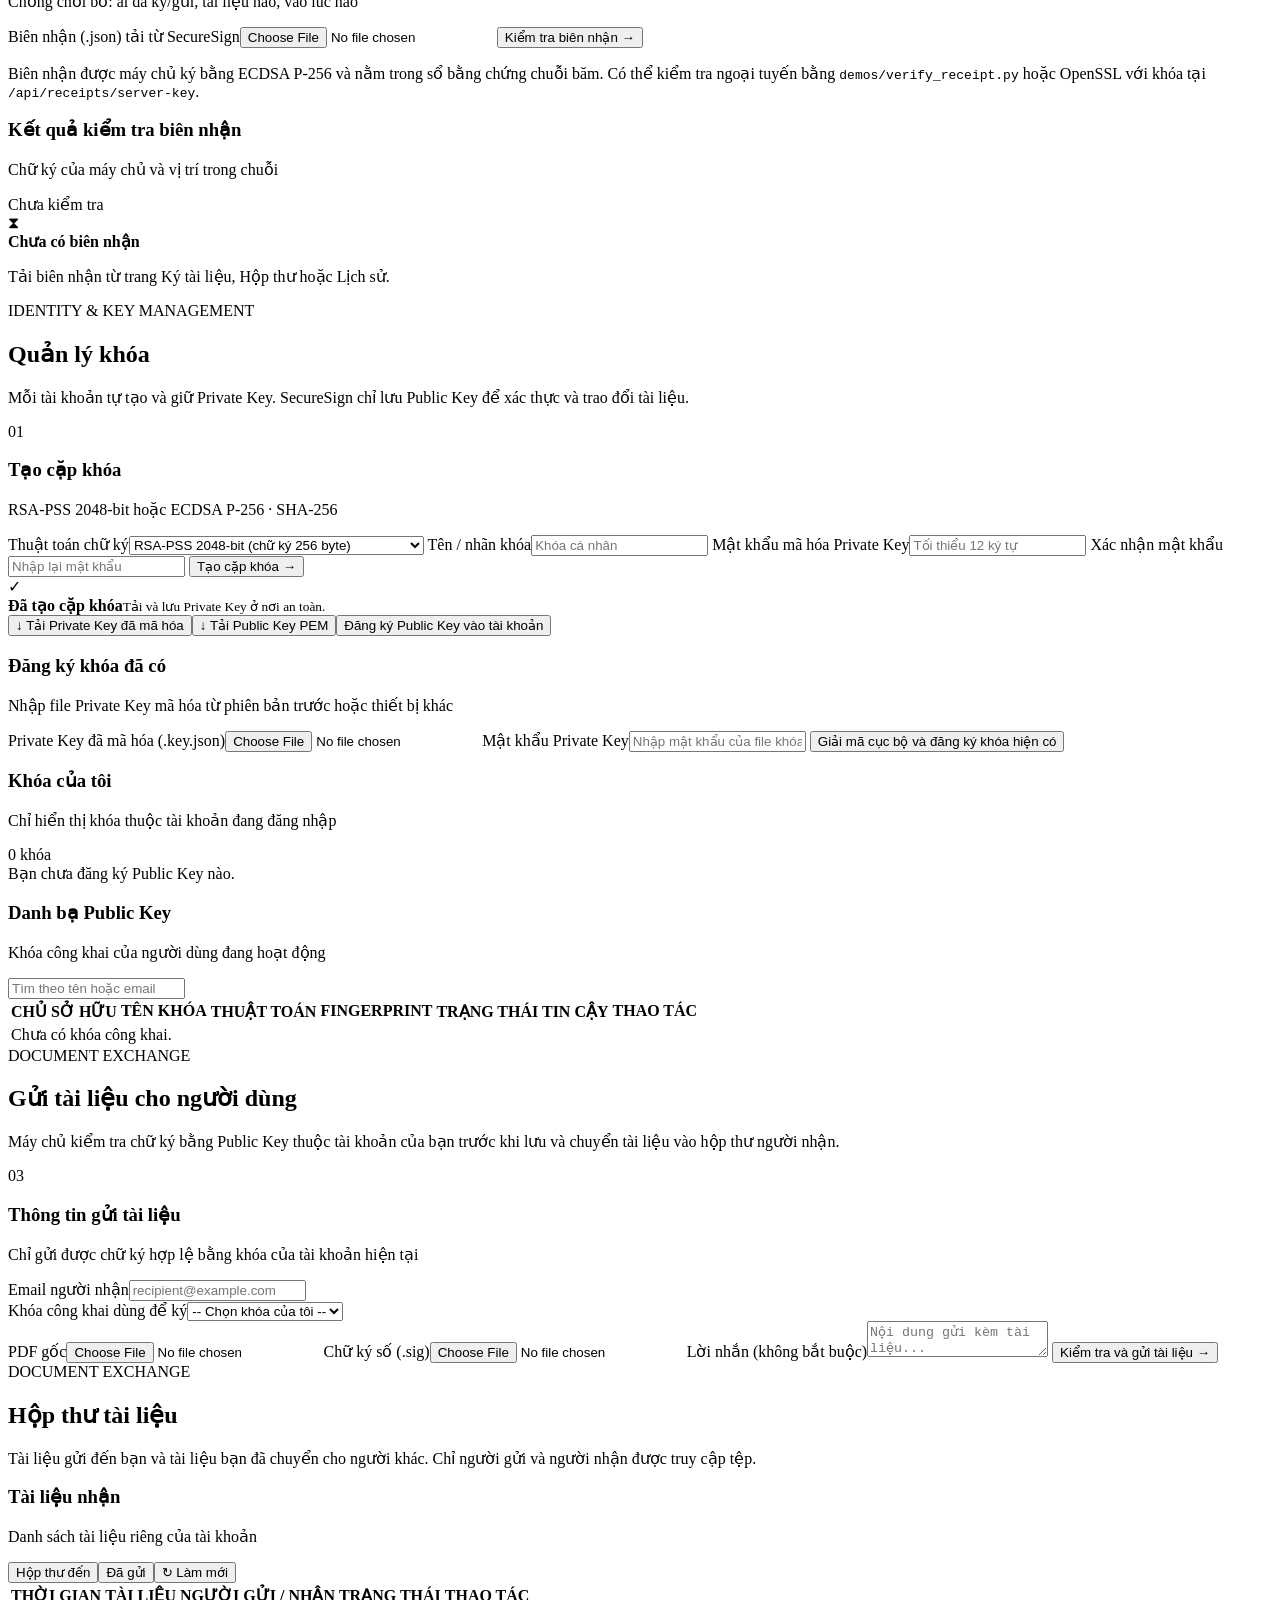
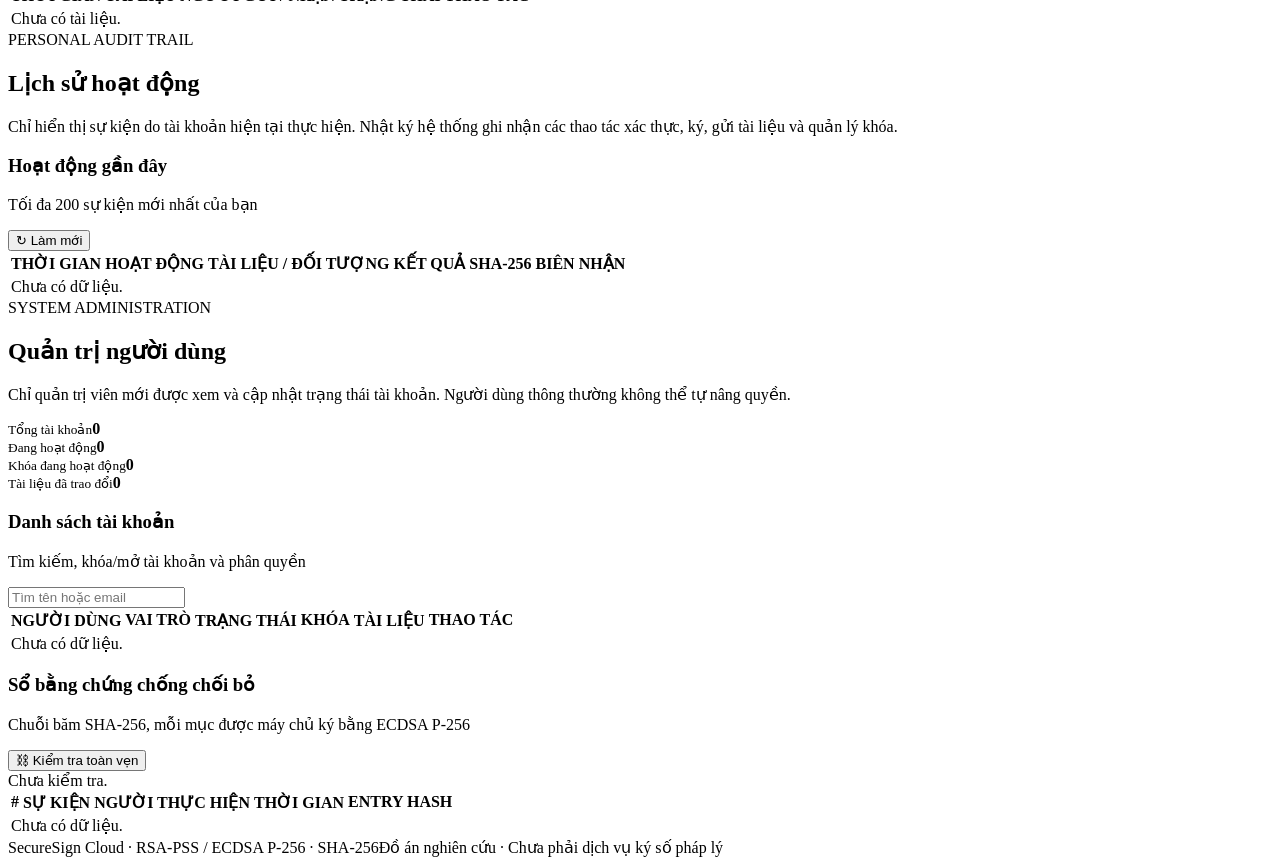
==== commit 34a05369: "Add ECDSA P-256, signed receipts, Security Lab and security fixes - Sign PDFs with RSA-PSS or ECDSA " ====
--- a/frontend/index.html
+++ b/frontend/index.html
@@ -6,6 +6,7 @@
   <meta name="description" content="SecureSign Cloud - nền tảng ký số và xác thực PDF đa người dùng">
   <meta name="theme-color" content="#142b4a">
   <title>SecureSign Cloud | PDF Digital Signature</title>
+  <link rel="icon" href="data:image/svg+xml,%3Csvg xmlns=%27http://www.w3.org/2000/svg%27 viewBox=%270 0 64 64%27%3E%3Crect width=%2764%27 height=%2764%27 rx=%2714%27 fill=%27%232469d8%27/%3E%3Ctext x=%2732%27 y=%2744%27 font-size=%2734%27 font-family=%27Arial%27 font-weight=%27700%27 fill=%27white%27 text-anchor=%27middle%27%3ES%3C/text%3E%3C/svg%3E">
   <link rel="stylesheet" href="/static/style.css">
   <script src="/static/app.js" defer></script>
 </head>
@@ -57,7 +58,7 @@
       <div class="auth-switch" id="auth-switch"><span id="auth-switch-label">Chưa có tài khoản?</span> <button type="button" id="auth-switch-button">Đăng ký ngay</button></div>
       <p class="auth-footnote">Private Key được tạo và bảo vệ trên thiết bị của bạn. SecureSign không yêu cầu tải Private Key dạng rõ lên máy chủ.</p>
     </div>
-    <div class="auth-bottom">RSA-PSS · SHA-256 · AES-256-GCM · Secure session</div>
+    <div class="auth-bottom">RSA-PSS · ECDSA P-256 · SHA-256 · AES-256-GCM · Signed receipts</div>
   </section>
 
   <div id="app-shell" class="app-shell hidden">
@@ -73,10 +74,11 @@
         <button class="nav-link" data-page="inbox"><span>▣</span> Hộp thư tài liệu</button>
         <button class="nav-link" data-page="history"><span>◷</span> Lịch sử</button>
         <button class="nav-link hidden" id="admin-nav" data-page="admin"><span>⚙</span> Quản trị</button>
+        <a class="nav-link" id="lab-nav" href="/lab"><span>🛡</span> Security Lab</a>
       </nav>
       <div class="sidebar-bottom">
         <div class="security-note"><span class="shield">◆</span><strong>Bảo mật khóa riêng</strong><p>Private Key được mã hóa và xử lý tại trình duyệt, không gửi lên máy chủ.</p></div>
-        <small>RSA-PSS · SHA-256 · v2.1.0</small>
+        <small>RSA-PSS · ECDSA P-256 · v2.2.0</small>
       </div>
     </aside>
 
@@ -107,12 +109,11 @@
       </section>
 
       <section class="page" id="page-sign">
-        <div class="page-intro"><span class="eyebrow">SENDER WORKFLOW</span><h2>Ký tài liệu PDF</h2><p>Chọn PDF và tệp Private Key đã mã hóa. Hệ thống giải mã khóa trong trình duyệt, ký dữ liệu bằng RSA-PSS và xác minh lại chữ ký trước khi ghi nhận.</p></div>
+        <div class="page-intro"><span class="eyebrow">SENDER WORKFLOW</span><h2>Ký tài liệu PDF</h2><p>Chọn PDF và tệp Private Key đã mã hóa. Trình duyệt giải mã khóa, ký dữ liệu bằng RSA-PSS hoặc ECDSA P-256 (theo loại khóa), máy chủ xác minh lại chữ ký rồi cấp biên nhận có dấu thời gian.</p></div>
         <div class="two-col">
           <div class="panel form-panel">
             <div class="panel-title"><span class="step">01</span><div><h3>Thông tin tài liệu</h3><p>PDF tối đa 4 MiB</p></div></div>
-            <label class="dropzone" for="sign-pdf"><span class="upload-symbol">↑</span><strong>Chọn tài liệu PDF</strong><small>Chỉ hỗ trợ PDF · Tối đa 4 MiB</small><input id="sign-pdf" type="file" accept="application/pdf,.pdf"></label>
-            <div id="sign-file-info" class="file-info hidden"></div>
+            <label class="dropzone" for="sign-pdf"><span class="upload-symbol">↑</span><strong>Kéo thả hoặc bấm để chọn PDF</strong><small>Chỉ hỗ trợ PDF · Tối đa 4 MiB</small><input id="sign-pdf" type="file" accept="application/pdf,.pdf"></label>
             <div class="divider"></div>
             <label class="field-label" for="sign-private-key">Private Key đã mã hóa (.key.json)</label><input class="file-input" id="sign-private-key" type="file" accept=".json,.key">
             <label class="field-label" for="sign-password">Mật khẩu Private Key</label><input class="input" id="sign-password" type="password" autocomplete="current-password" placeholder="Mật khẩu đã dùng khi tạo khóa">
@@ -121,7 +122,7 @@
           </div>
           <div class="panel result-panel"><div class="panel-title"><div><h3>Kết quả ký số</h3><p>Thông tin chữ ký sau khi hoàn tất</p></div><span class="pill neutral" id="sign-status">Chưa ký</span></div>
             <div class="result-empty" id="sign-empty"><div class="empty-icon">✍</div><strong>Chưa có chữ ký</strong><p>Chọn PDF và khóa riêng để bắt đầu.</p></div>
-            <div id="sign-result" class="hidden"><div class="success-banner"><span>✓</span><div><strong>Đã tạo chữ ký số</strong><small>Chữ ký đã được kiểm tra với Public Key tương ứng.</small></div></div><div class="detail-row"><span>Tên tài liệu</span><strong id="signed-name">—</strong></div><div class="detail-row"><span>SHA-256</span><code id="signed-hash">—</code></div><div class="detail-row"><span>Fingerprint khóa</span><code id="signed-fingerprint">—</code></div><button class="btn btn-secondary full" id="download-signature">↓ Tải chữ ký .sig</button><p class="microcopy">Để gửi cho người khác, tải chữ ký xuống rồi mở mục “Gửi tài liệu”.</p></div>
+            <div id="sign-result" class="hidden"><div class="success-banner"><span>✓</span><div><strong>Đã tạo chữ ký số</strong><small>Chữ ký đã được kiểm tra với Public Key tương ứng.</small></div></div><div class="detail-row"><span>Tên tài liệu</span><strong id="signed-name">—</strong></div><div class="detail-row"><span>SHA-256</span><code id="signed-hash">—</code></div><div class="detail-row"><span>Fingerprint khóa</span><code id="signed-fingerprint">—</code></div><div class="detail-row"><span>Thuật toán · kích thước chữ ký</span><strong id="signed-algorithm">—</strong></div><div class="detail-row"><span>Biên nhận của máy chủ</span><strong id="signed-receipt">—</strong></div><button class="btn btn-secondary full" id="download-signature">↓ Tải chữ ký .sig</button><button class="btn btn-outline full hidden" id="download-sign-receipt">↓ Tải biên nhận ký số (.json)</button><p class="microcopy">Để gửi cho người khác, tải chữ ký xuống rồi mở mục “Gửi tài liệu”. Biên nhận do máy chủ ký chứng minh thời điểm bạn đã ký tài liệu này.</p></div>
           </div>
         </div>
       </section>
@@ -134,16 +135,22 @@
           <label class="field-label" for="verify-key-select">Public Key trong danh bạ</label><select class="input" id="verify-key-select"><option value="">-- Chọn Public Key --</option></select>
           <div class="or-divider"><span>HOẶC</span></div><label class="field-label" for="verify-public-key">Tải Public Key PEM</label><input class="file-input" id="verify-public-key" type="file" accept=".pem,.pub,.txt">
           <button class="btn btn-primary full" id="verify-button">Xác thực chữ ký <span>→</span></button>
-        </div><div class="panel result-panel"><div class="panel-title"><div><h3>Kết quả xác thực</h3><p>Kiểm tra mật mã và trạng thái tin cậy</p></div><span class="pill neutral" id="verify-status">Chưa kiểm tra</span></div><div class="result-empty" id="verify-empty"><div class="empty-icon">⌕</div><strong>Chờ xác thực</strong><p>Kết quả sẽ hiển thị tại đây.</p></div><div id="verify-result" class="hidden"><div id="verify-banner" class="success-banner"><span id="verify-symbol">✓</span><div><strong id="verify-heading">Chữ ký hợp lệ</strong><small id="verify-message"></small></div></div><div class="detail-row"><span>Tài liệu</span><strong id="verify-name">—</strong></div><div class="detail-row"><span>SHA-256</span><code id="verify-hash">—</code></div><div class="detail-row"><span>Fingerprint</span><code id="verify-fingerprint">—</code></div><div class="trust-box" id="trust-box">Trạng thái tin cậy: chưa xác định</div></div></div></div>
+        </div><div class="panel result-panel"><div class="panel-title"><div><h3>Kết quả xác thực</h3><p>Kiểm tra mật mã và trạng thái tin cậy</p></div><span class="pill neutral" id="verify-status">Chưa kiểm tra</span></div><div class="result-empty" id="verify-empty"><div class="empty-icon">⌕</div><strong>Chờ xác thực</strong><p>Kết quả sẽ hiển thị tại đây.</p></div><div id="verify-result" class="hidden"><div id="verify-banner" class="success-banner"><span id="verify-symbol">✓</span><div><strong id="verify-heading">Chữ ký hợp lệ</strong><small id="verify-message"></small></div></div><div class="detail-row"><span>Tài liệu</span><strong id="verify-name">—</strong></div><div class="detail-row"><span>SHA-256</span><code id="verify-hash">—</code></div><div class="detail-row"><span>Fingerprint</span><code id="verify-fingerprint">—</code></div><div class="detail-row"><span>Thuật toán</span><strong id="verify-algorithm">—</strong></div><div class="trust-box" id="trust-box">Trạng thái tin cậy: chưa xác định</div></div></div></div>
+        <div class="two-col receipt-section"><div class="panel form-panel"><div class="panel-title"><span class="step">⧗</span><div><h3>Kiểm tra biên nhận ký số</h3><p>Chống chối bỏ: ai đã ký/gửi, tài liệu nào, vào lúc nào</p></div></div>
+          <label class="field-label" for="receipt-file">Biên nhận (.json) tải từ SecureSign</label><input class="file-input" id="receipt-file" type="file" accept=".json,application/json">
+          <button class="btn btn-outline full" id="verify-receipt-button">Kiểm tra biên nhận <span>→</span></button>
+          <p class="microcopy">Biên nhận được máy chủ ký bằng ECDSA P-256 và nằm trong sổ bằng chứng chuỗi băm. Có thể kiểm tra ngoại tuyến bằng <code>demos/verify_receipt.py</code> hoặc OpenSSL với khóa tại <code>/api/receipts/server-key</code>.</p>
+        </div><div class="panel result-panel"><div class="panel-title"><div><h3>Kết quả kiểm tra biên nhận</h3><p>Chữ ký của máy chủ và vị trí trong chuỗi</p></div><span class="pill neutral" id="receipt-status">Chưa kiểm tra</span></div><div class="result-empty" id="receipt-empty"><div class="empty-icon">⧗</div><strong>Chưa có biên nhận</strong><p>Tải biên nhận từ trang Ký tài liệu, Hộp thư hoặc Lịch sử.</p></div><div id="receipt-result" class="hidden"></div></div></div>
       </section>
 
       <section class="page" id="page-keys">
         <div class="page-intro"><span class="eyebrow">IDENTITY & KEY MANAGEMENT</span><h2>Quản lý khóa</h2><p>Mỗi tài khoản tự tạo và giữ Private Key. SecureSign chỉ lưu Public Key để xác thực và trao đổi tài liệu.</p></div>
-        <div class="two-col keys-layout"><div class="panel form-panel"><div class="panel-title"><span class="step">01</span><div><h3>Tạo cặp khóa RSA</h3><p>RSA-PSS 2048-bit · SHA-256</p></div></div>
+        <div class="two-col keys-layout"><div class="panel form-panel"><div class="panel-title"><span class="step">01</span><div><h3>Tạo cặp khóa</h3><p>RSA-PSS 2048-bit hoặc ECDSA P-256 · SHA-256</p></div></div>
+          <label class="field-label" for="key-algorithm">Thuật toán chữ ký</label><select class="input" id="key-algorithm"><option value="RSA-PSS">RSA-PSS 2048-bit (chữ ký 256 byte)</option><option value="ECDSA-P256">ECDSA P-256 (khóa 256-bit, chữ ký ~72 byte)</option></select>
           <label class="field-label" for="key-owner">Tên / nhãn khóa</label><input class="input" id="key-owner" maxlength="100" placeholder="Khóa cá nhân">
           <label class="field-label" for="new-key-password">Mật khẩu mã hóa Private Key</label><input class="input" id="new-key-password" type="password" autocomplete="new-password" placeholder="Tối thiểu 12 ký tự">
           <label class="field-label" for="confirm-key-password">Xác nhận mật khẩu</label><input class="input" id="confirm-key-password" type="password" autocomplete="new-password" placeholder="Nhập lại mật khẩu">
-          <button class="btn btn-primary full" id="generate-keys">Tạo cặp khóa RSA <span>→</span></button>
+          <button class="btn btn-primary full" id="generate-keys">Tạo cặp khóa <span>→</span></button>
           <div id="generated-key-result" class="key-generated hidden"><div class="success-banner"><span>✓</span><div><strong>Đã tạo cặp khóa</strong><small>Tải và lưu Private Key ở nơi an toàn.</small></div></div><button class="btn btn-secondary full" id="download-private">↓ Tải Private Key đã mã hóa</button><button class="btn btn-secondary full" id="download-public">↓ Tải Public Key PEM</button><button class="btn btn-outline full" id="register-generated">Đăng ký Public Key vào tài khoản</button></div>
           <div class="divider"></div>
           <div class="panel-title"><div><h3>Đăng ký khóa đã có</h3><p>Nhập file Private Key mã hóa từ phiên bản trước hoặc thiết bị khác</p></div></div>
@@ -151,7 +158,7 @@
           <label class="field-label" for="import-key-password">Mật khẩu Private Key</label><input class="input" id="import-key-password" type="password" autocomplete="current-password" placeholder="Nhập mật khẩu của file khóa">
           <button class="btn btn-outline full" id="import-register-key">Giải mã cục bộ và đăng ký khóa hiện có</button>
         </div><div class="panel form-panel"><div class="panel-title"><div><h3>Khóa của tôi</h3><p>Chỉ hiển thị khóa thuộc tài khoản đang đăng nhập</p></div><span class="pill neutral" id="key-count">0 khóa</span></div><div id="my-keys-list" class="list-empty">Bạn chưa đăng ký Public Key nào.</div></div></div>
-        <div class="panel table-panel directory-panel"><div class="table-toolbar"><div><h3>Danh bạ Public Key</h3><p>Khóa công khai của người dùng đang hoạt động</p></div><input class="input directory-search" id="directory-search" placeholder="Tìm theo tên hoặc email"></div><div class="table-wrap"><table><thead><tr><th>CHỦ SỞ HỮU</th><th>TÊN KHÓA</th><th>FINGERPRINT</th><th>TRẠNG THÁI TIN CẬY</th><th>THAO TÁC</th></tr></thead><tbody id="directory-body"><tr><td colspan="5" class="empty-cell">Chưa có khóa công khai.</td></tr></tbody></table></div></div>
+        <div class="panel table-panel directory-panel"><div class="table-toolbar"><div><h3>Danh bạ Public Key</h3><p>Khóa công khai của người dùng đang hoạt động</p></div><input class="input directory-search" id="directory-search" placeholder="Tìm theo tên hoặc email"></div><div class="table-wrap"><table><thead><tr><th>CHỦ SỞ HỮU</th><th>TÊN KHÓA</th><th>THUẬT TOÁN</th><th>FINGERPRINT</th><th>TRẠNG THÁI TIN CẬY</th><th>THAO TÁC</th></tr></thead><tbody id="directory-body"><tr><td colspan="6" class="empty-cell">Chưa có khóa công khai.</td></tr></tbody></table></div></div>
       </section>
 
       <section class="page" id="page-send">
@@ -172,15 +179,16 @@
 
       <section class="page" id="page-history">
         <div class="page-intro"><span class="eyebrow">PERSONAL AUDIT TRAIL</span><h2>Lịch sử hoạt động</h2><p>Chỉ hiển thị sự kiện do tài khoản hiện tại thực hiện. Nhật ký hệ thống ghi nhận các thao tác xác thực, ký, gửi tài liệu và quản lý khóa.</p></div>
-        <div class="panel table-panel"><div class="table-toolbar"><div><h3>Hoạt động gần đây</h3><p>Tối đa 200 sự kiện mới nhất của bạn</p></div><button class="btn btn-outline small" id="refresh-history">↻ Làm mới</button></div><div class="table-wrap"><table><thead><tr><th>THỜI GIAN</th><th>HOẠT ĐỘNG</th><th>TÀI LIỆU / ĐỐI TƯỢNG</th><th>KẾT QUẢ</th><th>SHA-256</th></tr></thead><tbody id="history-body"><tr><td colspan="5" class="empty-cell">Chưa có dữ liệu.</td></tr></tbody></table></div></div>
+        <div class="panel table-panel"><div class="table-toolbar"><div><h3>Hoạt động gần đây</h3><p>Tối đa 200 sự kiện mới nhất của bạn</p></div><button class="btn btn-outline small" id="refresh-history">↻ Làm mới</button></div><div class="table-wrap"><table><thead><tr><th>THỜI GIAN</th><th>HOẠT ĐỘNG</th><th>TÀI LIỆU / ĐỐI TƯỢNG</th><th>KẾT QUẢ</th><th>SHA-256</th><th>BIÊN NHẬN</th></tr></thead><tbody id="history-body"><tr><td colspan="6" class="empty-cell">Chưa có dữ liệu.</td></tr></tbody></table></div></div>
       </section>
 
       <section class="page" id="page-admin">
         <div class="page-intro"><span class="eyebrow">SYSTEM ADMINISTRATION</span><h2>Quản trị người dùng</h2><p>Chỉ quản trị viên mới được xem và cập nhật trạng thái tài khoản. Người dùng thông thường không thể tự nâng quyền.</p></div>
         <div class="stats stats-four"><article class="stat panel"><small>Tổng tài khoản</small><strong id="admin-total-users">0</strong></article><article class="stat panel"><small>Đang hoạt động</small><strong id="admin-active-users">0</strong></article><article class="stat panel"><small>Khóa đang hoạt động</small><strong id="admin-total-keys">0</strong></article><article class="stat panel"><small>Tài liệu đã trao đổi</small><strong id="admin-total-docs">0</strong></article></div>
         <div class="panel table-panel"><div class="table-toolbar"><div><h3>Danh sách tài khoản</h3><p>Tìm kiếm, khóa/mở tài khoản và phân quyền</p></div><input class="input directory-search" id="admin-search" placeholder="Tìm tên hoặc email"></div><div class="table-wrap"><table><thead><tr><th>NGƯỜI DÙNG</th><th>VAI TRÒ</th><th>TRẠNG THÁI</th><th>KHÓA</th><th>TÀI LIỆU</th><th>THAO TÁC</th></tr></thead><tbody id="admin-users-body"><tr><td colspan="6" class="empty-cell">Chưa có dữ liệu.</td></tr></tbody></table></div></div>
+        <div class="panel table-panel evidence-panel"><div class="table-toolbar"><div><h3>Sổ bằng chứng chống chối bỏ</h3><p>Chuỗi băm SHA-256, mỗi mục được máy chủ ký bằng ECDSA P-256</p></div><button class="btn btn-outline small" id="check-evidence">⛓ Kiểm tra toàn vẹn</button></div><div id="evidence-check" class="evidence-check">Chưa kiểm tra.</div><div class="table-wrap"><table><thead><tr><th>#</th><th>SỰ KIỆN</th><th>NGƯỜI THỰC HIỆN</th><th>THỜI GIAN</th><th>ENTRY HASH</th></tr></thead><tbody id="evidence-body"><tr><td colspan="5" class="empty-cell">Chưa có dữ liệu.</td></tr></tbody></table></div></div>
       </section>
-      <footer class="app-footer"><span>SecureSign Cloud · RSA-PSS / SHA-256</span><span>Đồ án nghiên cứu · Chưa phải dịch vụ ký số pháp lý</span></footer>
+      <footer class="app-footer"><span>SecureSign Cloud · RSA-PSS / ECDSA P-256 · SHA-256</span><span>Đồ án nghiên cứu · Chưa phải dịch vụ ký số pháp lý</span></footer>
     </main>
   </div>
 </body>
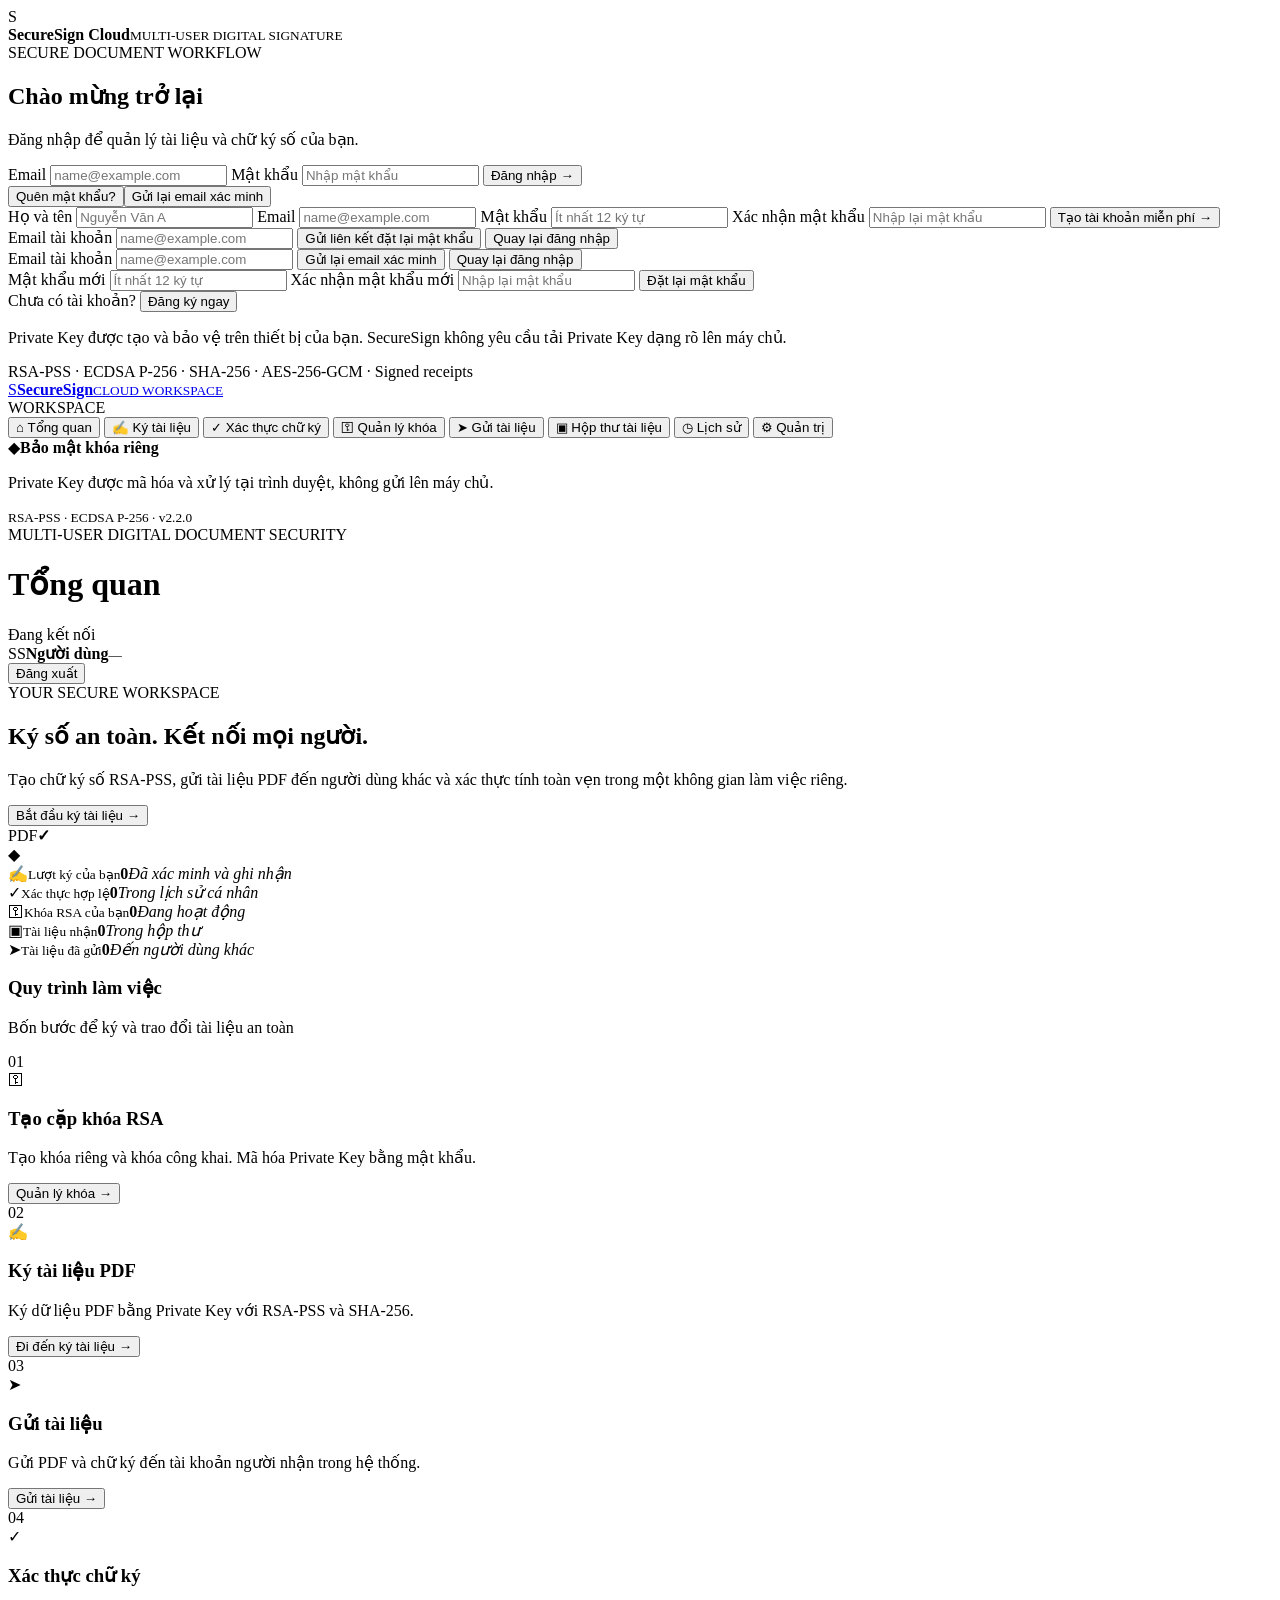
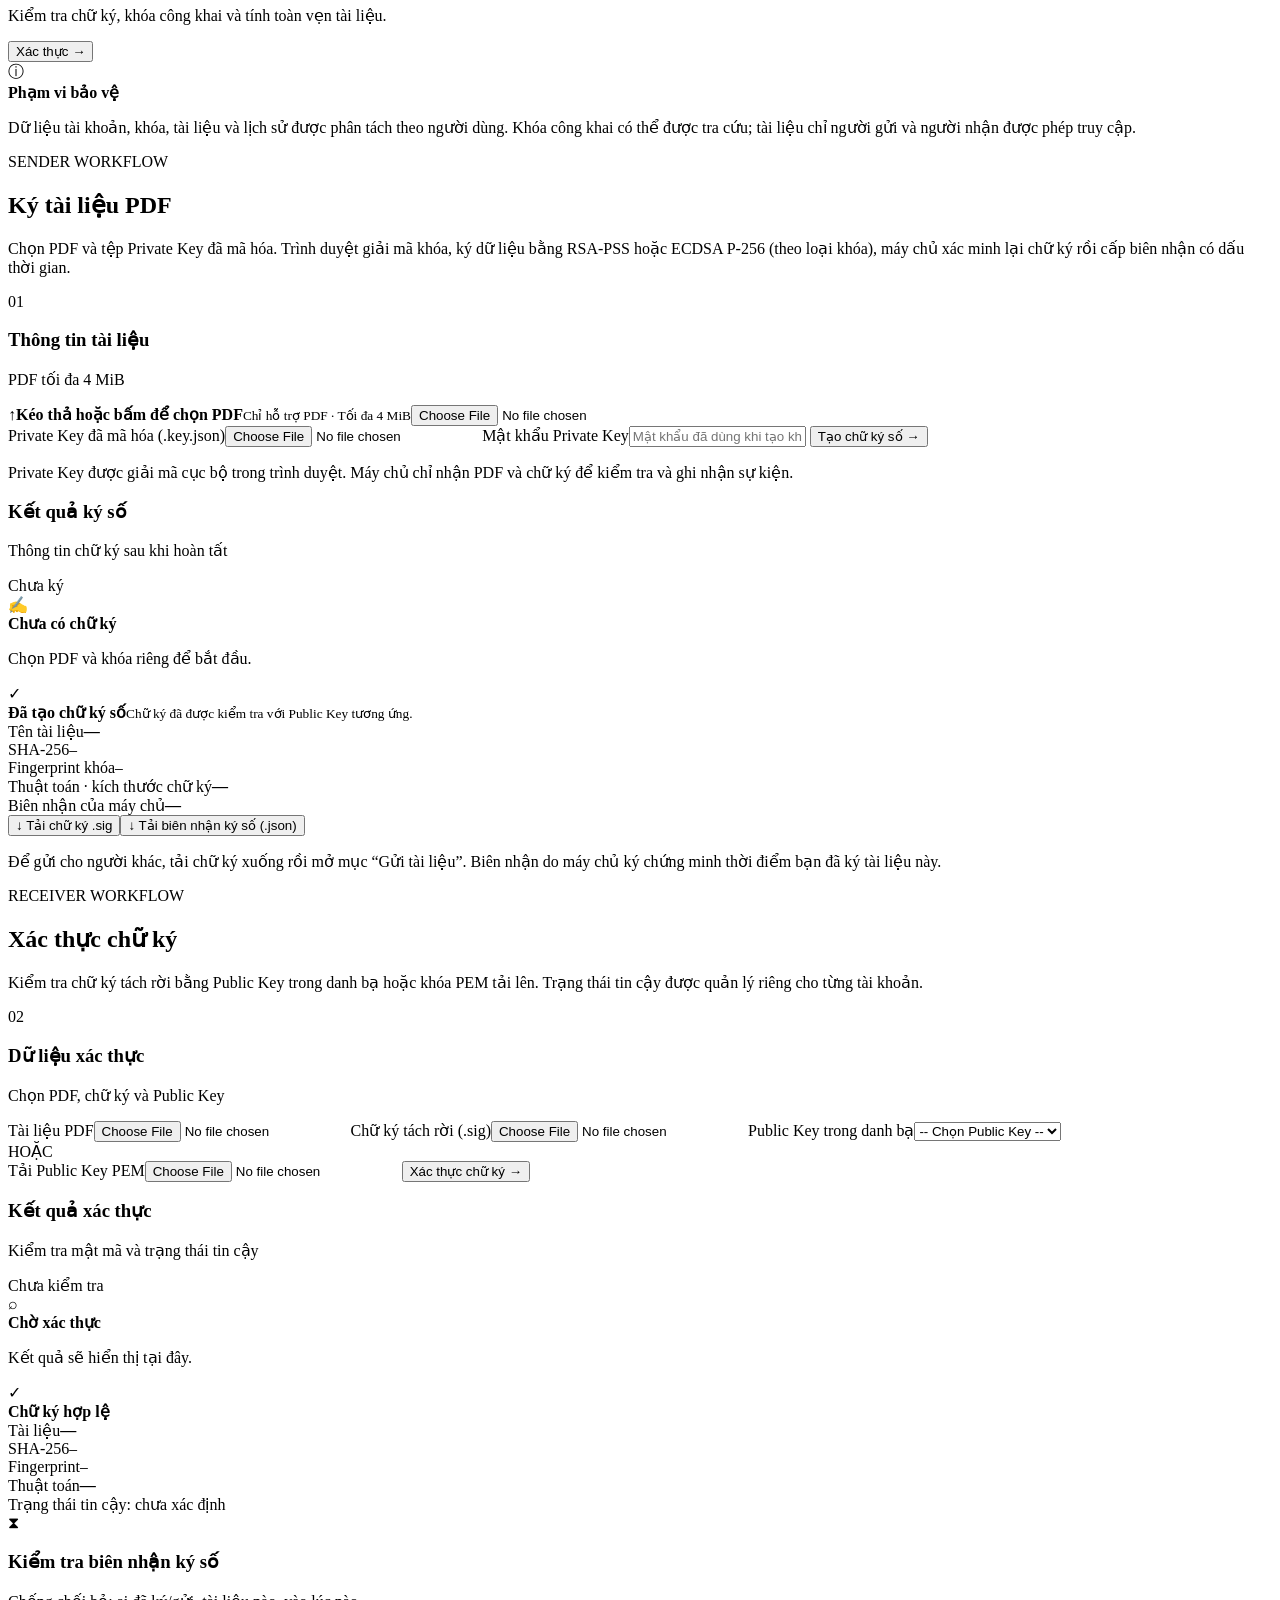
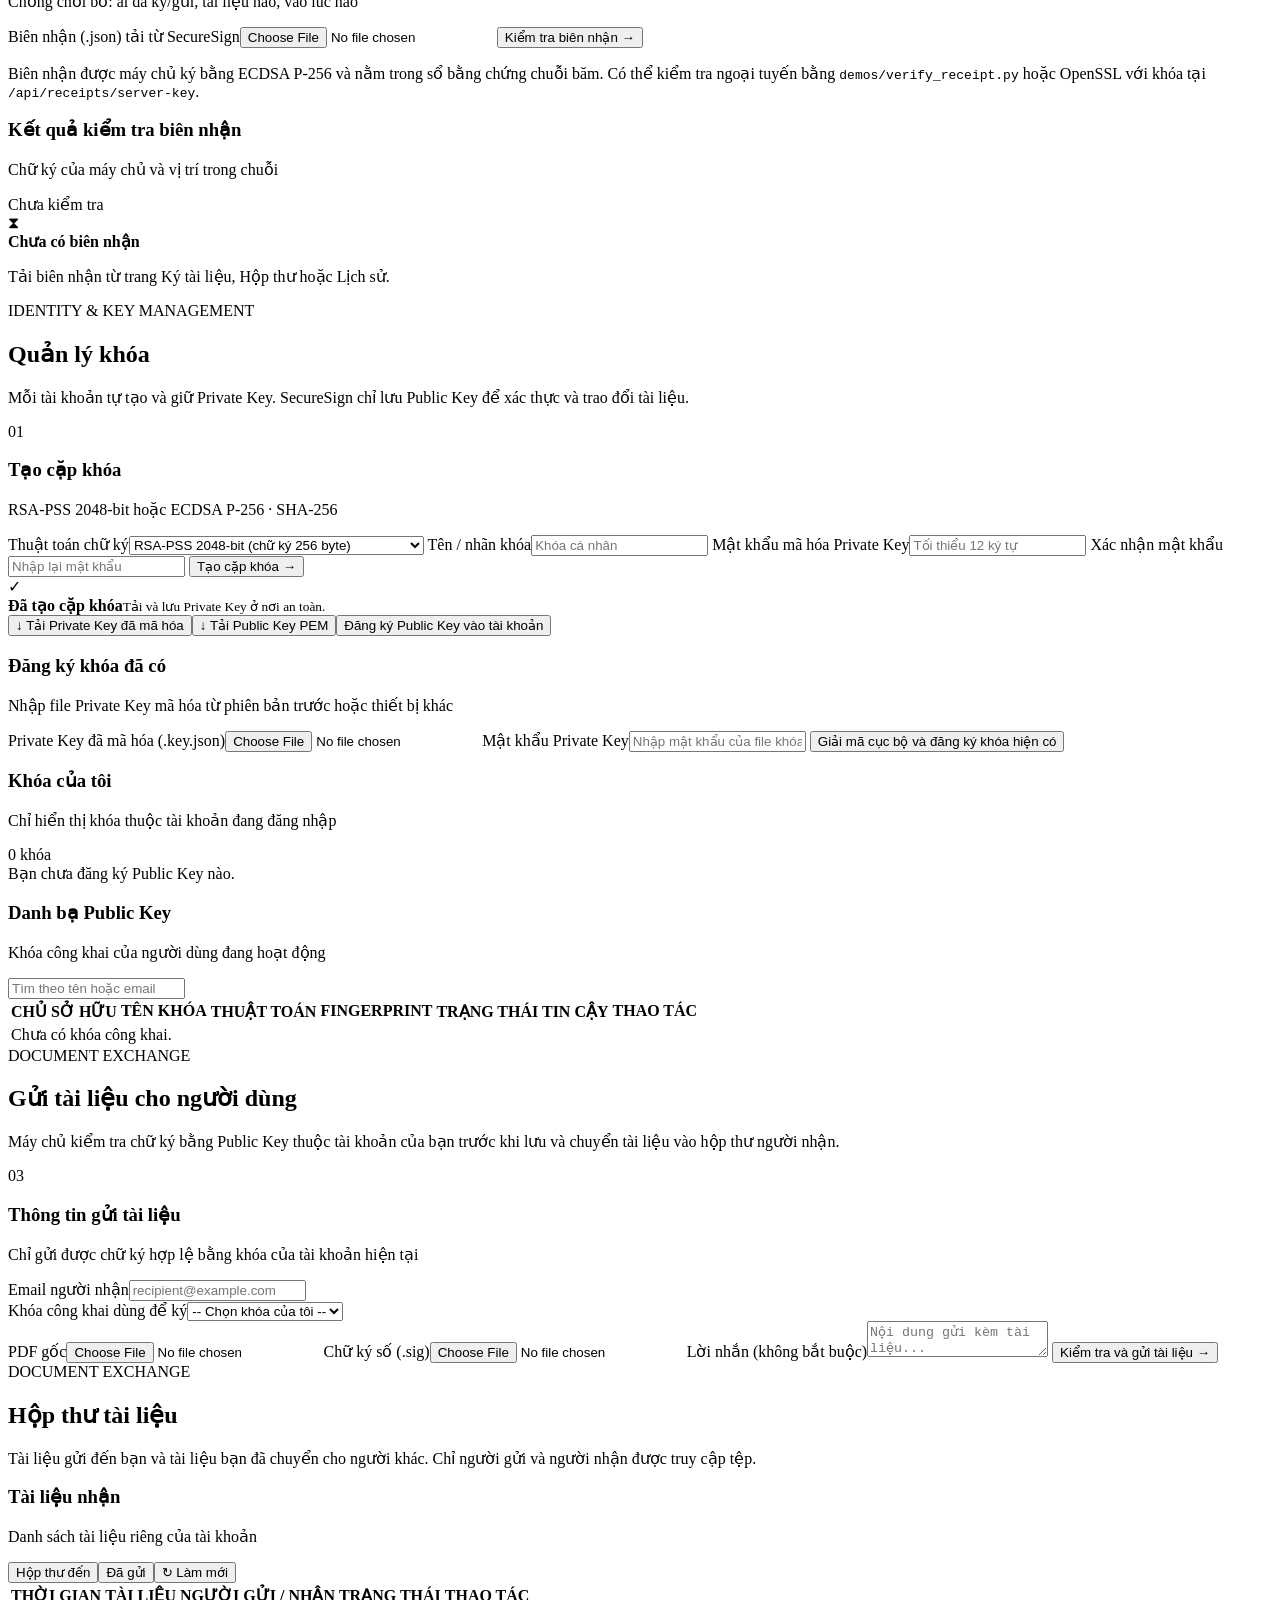
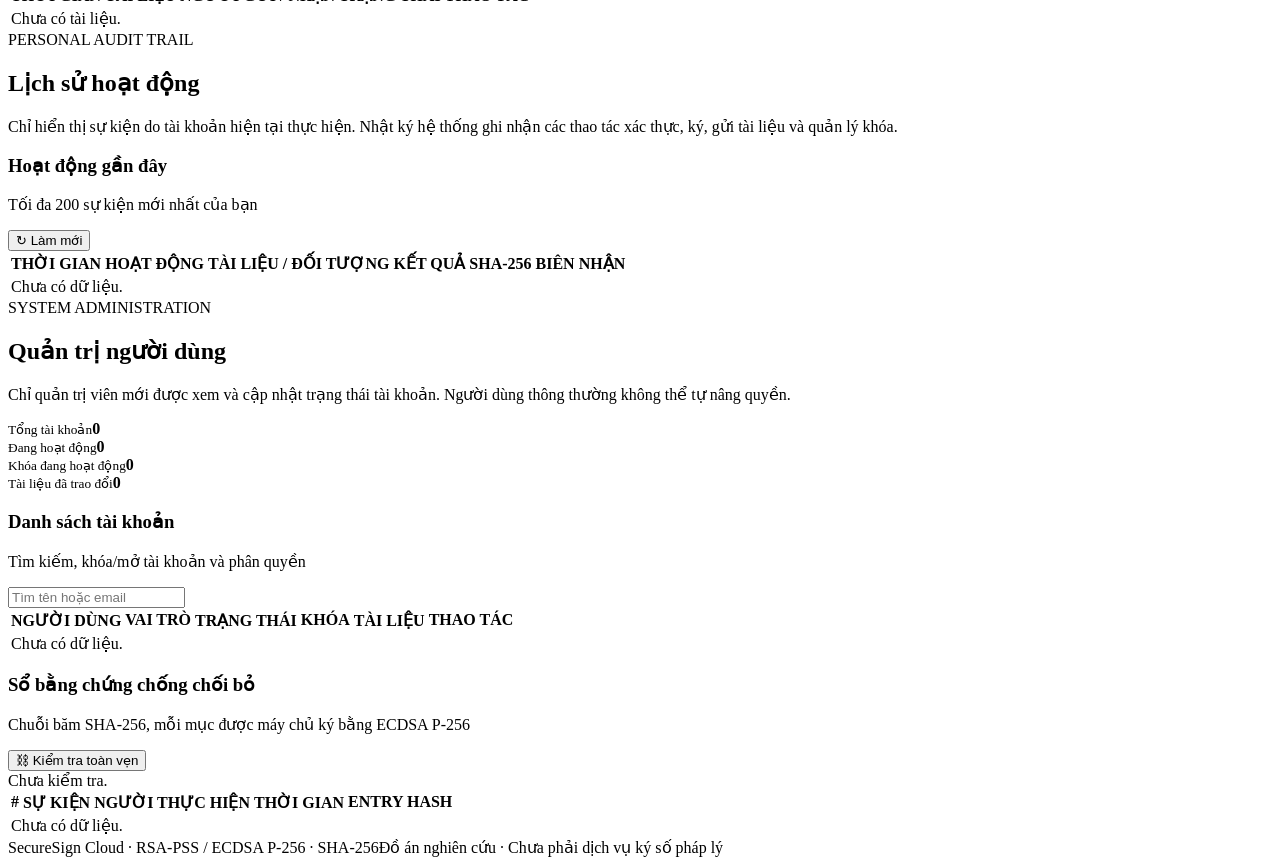
==== commit 639ad371: "Remove the Security Lab and document the receipt settings - Remove the /lab page and API, backend/la" ====
--- a/frontend/index.html
+++ b/frontend/index.html
@@ -74,7 +74,6 @@
         <button class="nav-link" data-page="inbox"><span>▣</span> Hộp thư tài liệu</button>
         <button class="nav-link" data-page="history"><span>◷</span> Lịch sử</button>
         <button class="nav-link hidden" id="admin-nav" data-page="admin"><span>⚙</span> Quản trị</button>
-        <a class="nav-link" id="lab-nav" href="/lab"><span>🛡</span> Security Lab</a>
       </nav>
       <div class="sidebar-bottom">
         <div class="security-note"><span class="shield">◆</span><strong>Bảo mật khóa riêng</strong><p>Private Key được mã hóa và xử lý tại trình duyệt, không gửi lên máy chủ.</p></div>
